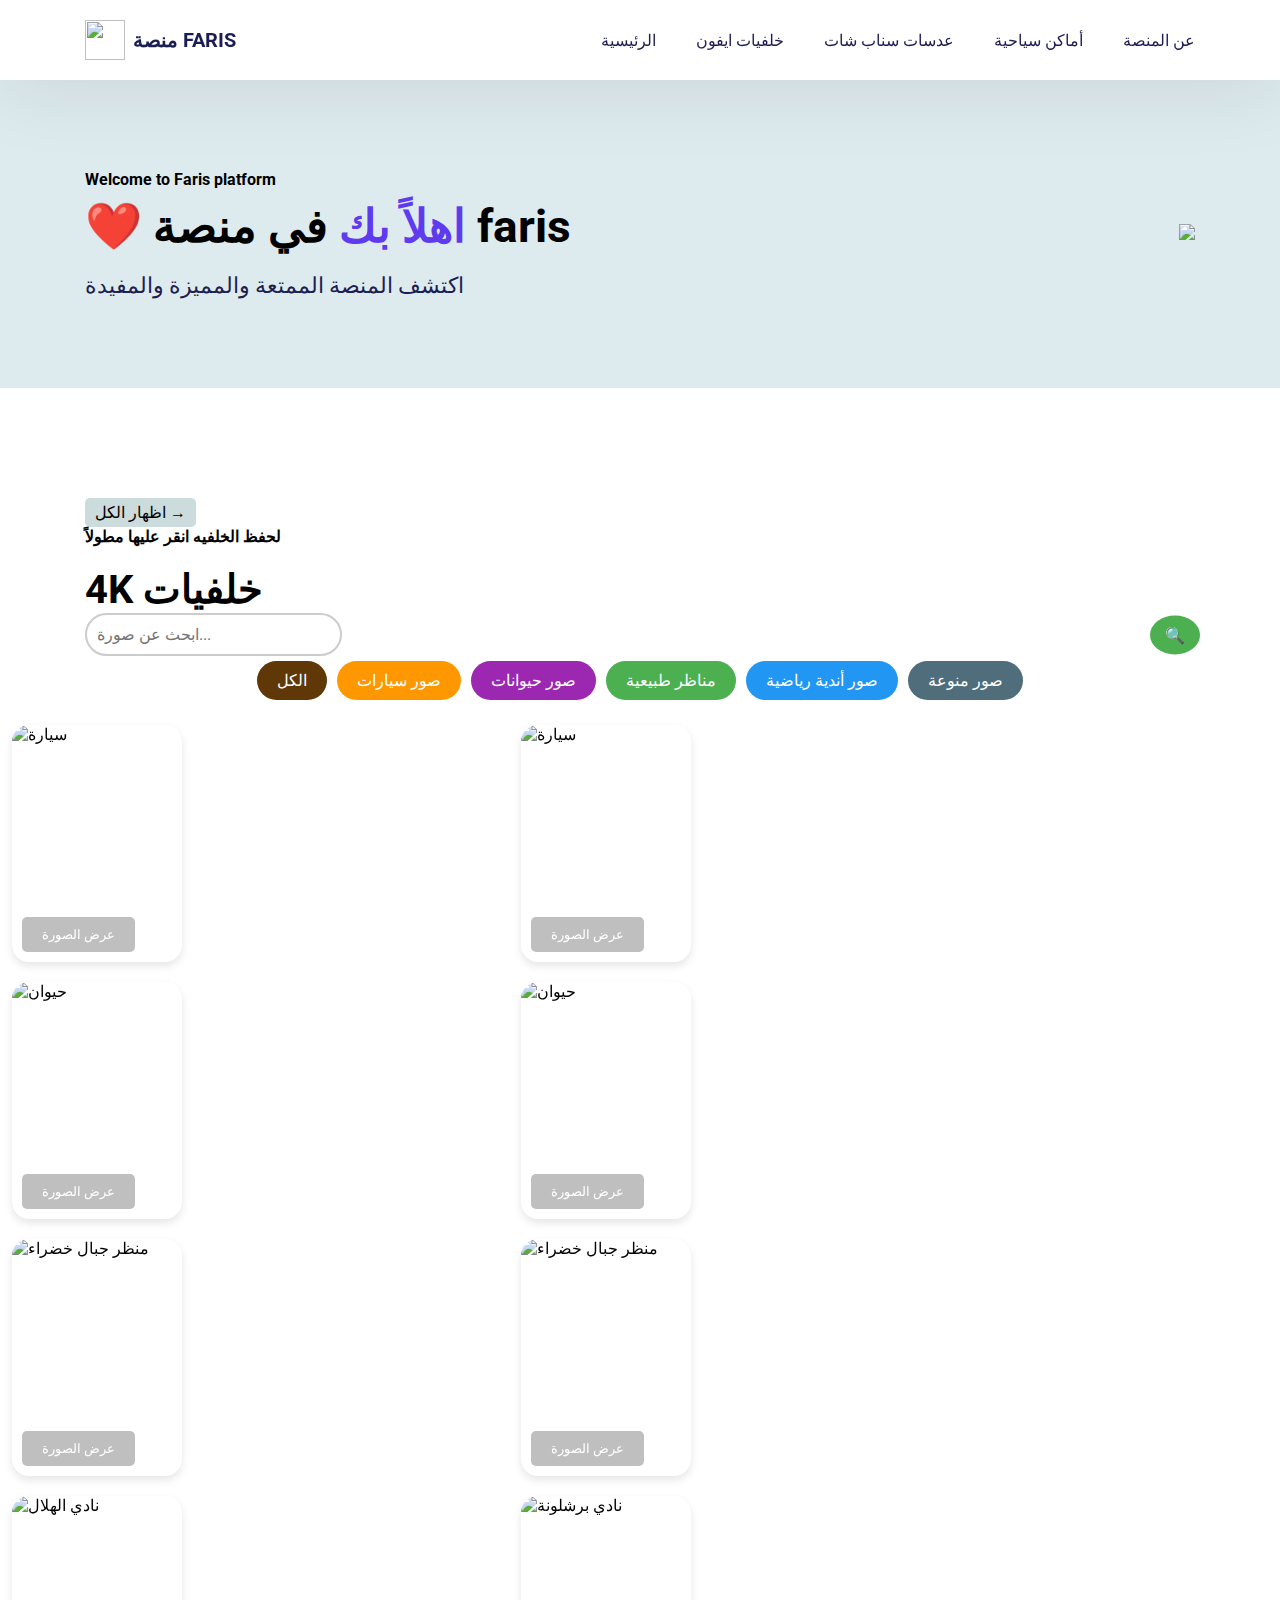
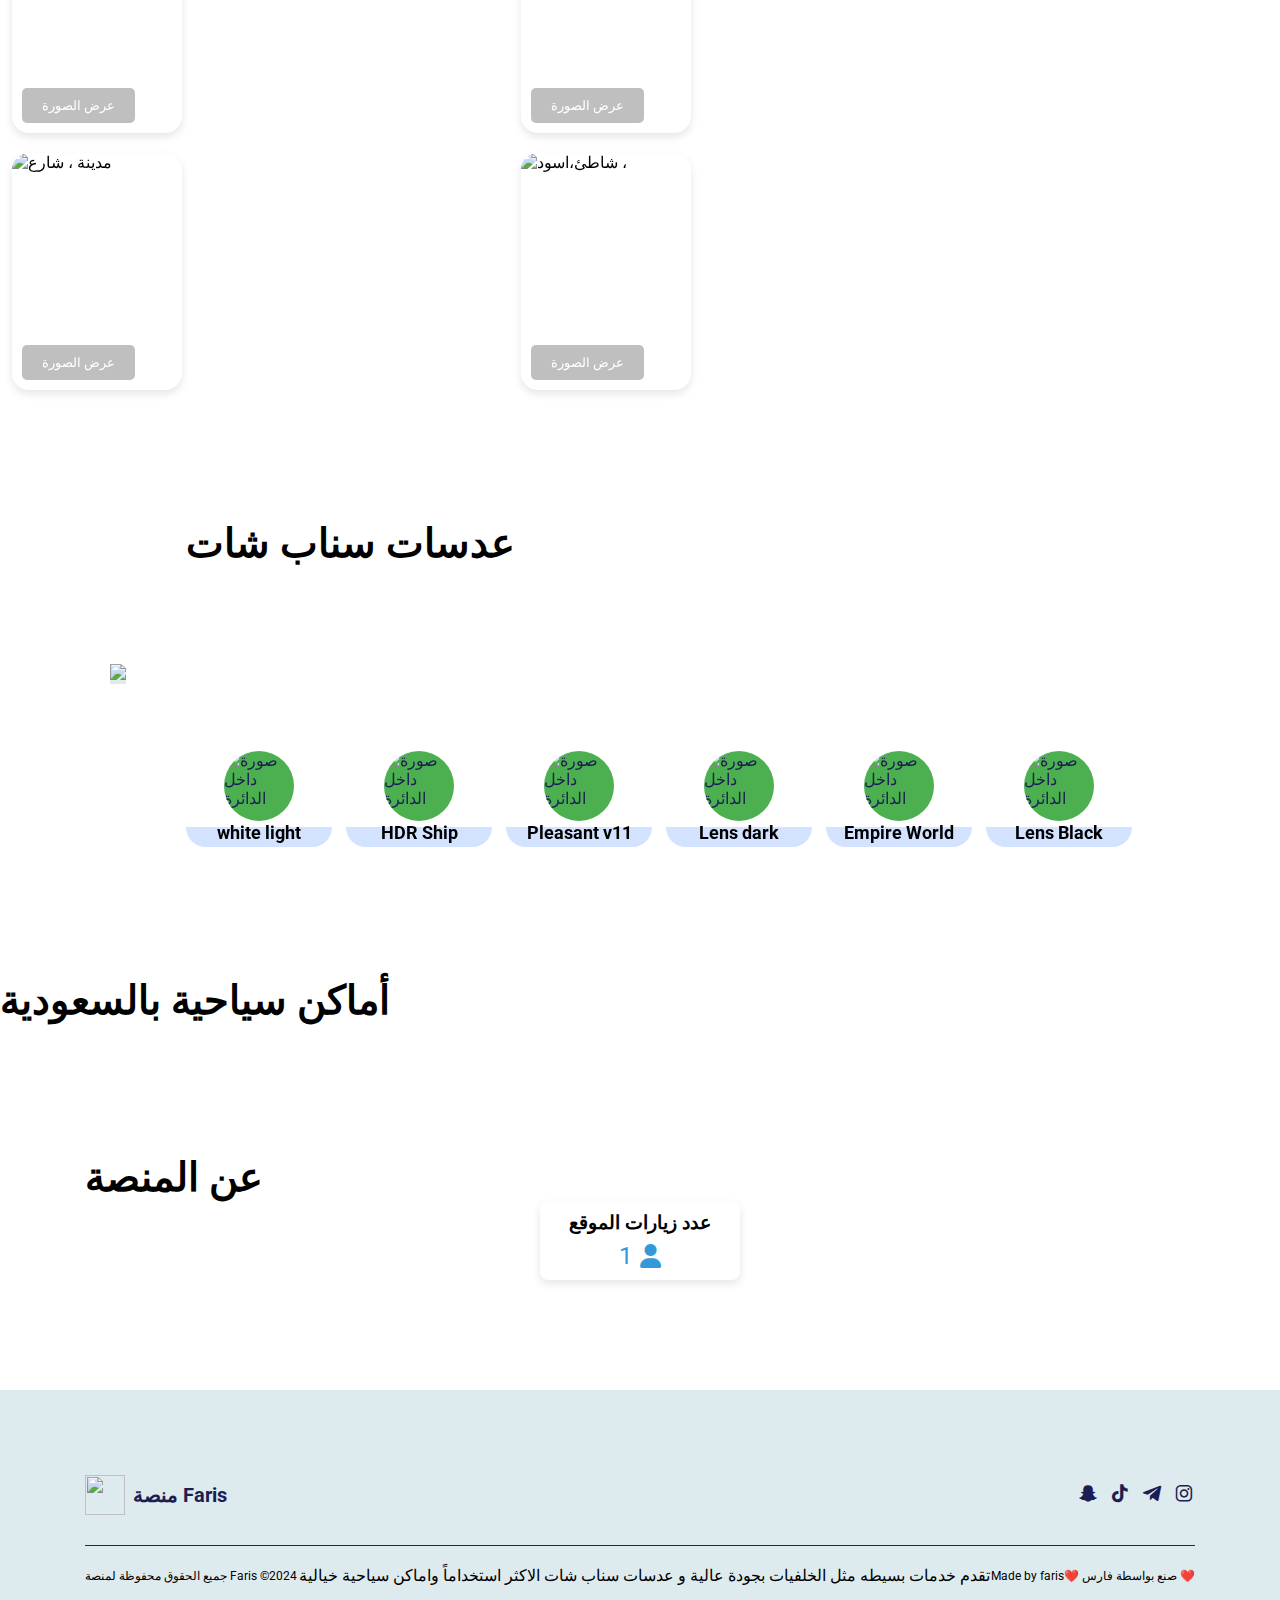
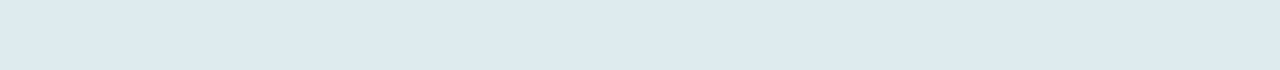
==== index.html @ c1cdf36f "Update index.html" ====
<!DOCTYPE html>
<html lang="en">
<head>
  <meta charset="UTF-8">
  <meta name="viewport" content="width=device-width, initial-scale=1.0">
  <link href='https://unpkg.com/boxicons@2.1.4/css/boxicons.min.css' rel='stylesheet'>
  <link rel="stylesheet" href="style.css">
  <title>منصة FARIS 🤍</title>
</head>
<body>
  <nav>
    <div class="logo">
      <img src="https://up6.cc/2024/10/172791366571082.png">
      <a href="https://fazkz.github.io/Faris-platform/" target="_blank">منصة FARIS</a>
    </div>
    <ul>
      <li><a href="#main">الرئيسية</a></li>
<li><a href="#skills">خلفيات ايفون</a></li>
<li><a href="#about">عدسات سناب شات</a></li>
<li><a href="#portfolio">أماكن سياحية</a></li>
<li><a href="#feedback">عن المنصة</a></li>
    </ul>
    <button id="menuButton" onclick="openMenu()">
      <i class='bx bx-menu'></i>
    </button>
  </nav>
<!--------الرئيسية ------->
  <div class="main" id="main">
    <div class="left">
      <h4>Welcome to Faris platform</h4>
      <h3>❤️<span>  اهلاً بك </span>في منصة faris</h3>
      <p>
        اكتشف المنصة الممتعة  والمميزة والمفيدة
      </p>
    </div>
    <div class="right">
      <img src="https://up6.cc/2024/10/172795612516911.png">
    </div>
  </div>
<!---------خلفيات ----------->
  <div class="skills" id="skills">
<a href="Mega.html" class="more-btn">
        اظهار الكل &#8594;
    </a>
<h4> لحفظ الخلفيه انقر عليها مطولاً</h4>
     <h3>4K خلفيات</h3>
 <div class="search-bar">
   <input type="text" id="searchInput" placeholder="ابحث عن صورة...">
   <button class="search-btn" onclick="searchImages()">🔍</button> <!-- زر البحث داخل الحقل -->
 </div>
 </header>

 <div class="filters">
   <button class="filter-btn all" onclick="filterImages('all')">الكل</button>
   <button class="filter-btn cars" onclick="filterImages('cars')">صور سيارات</button>
   <button class="filter-btn animals" onclick="filterImages('animals')">صور حيوانات</button>
   <button class="filter-btn nature" onclick="filterImages('nature')">مناظر طبيعية</button>
   <button class="filter-btn sports" onclick="filterImages('sports')">صور أندية رياضية</button>
   <button class="filter-btn misc" onclick="filterImages('misc')">صور منوعة</button>
 </div>

 <div class="gallery">
   <!------سيارات---------->
   <div class="card cars">
     <img src="https://www4.0zz0.com/2024/09/21/23/703378902.jpeg" alt="سيارة">
     <button class="download-btn" onclick="showImage('https://www4.0zz0.com/2024/09/21/23/703378902.jpeg')">عرض الصورة</button>
   </div>
   <div class="card cars">
      <img src="https://up6.cc/2024/09/172744347918321.jpeg" alt="سيارة">
      <button class="download-btn" onclick="showImage('https://up6.cc/2024/09/172744347918321.jpeg')">عرض الصورة</button>
    </div>
   <!------حيوانات------>
   <div class="card animals">
     <img src="https://www11.0zz0.com/2024/09/24/23/591364537.jpeg" alt="حيوان">
     <button class="download-btn" onclick="showImage('https://images.pexels.com/photos/1741205/pexels-photo-1741205.jpeg')">عرض الصورة</button>
   </div>
   <div class="card animals">
      <img src="https://up6.cc/2024/10/172791602491161.jpeg" alt="حيوان">
      <button class="download-btn" onclick="showImage('https://up6.cc/2024/10/172791602491161.jpeg')">عرض الصورة</button>
    </div>
   <!--------مناظر طبيعية------->
   <div class="card nature">
     <img src="https://up6.cc/2024/09/172744683039811.jpeg" alt="منظر جبال خضراء">
     <button class="download-btn" onclick="showImage('https://up6.cc/2024/09/172744683039811.jpeg')">عرض الصورة</button>
   </div>
   <div class="card nature">
      <img src="https://up6.cc/2024/10/172791602496042.jpeg" alt="منظر جبال خضراء">
      <button class="download-btn" onclick="showImage('https://up6.cc/2024/10/172791602496042.jpeg')">عرض الصورة</button>
    </div>
<!------اندية رياضية------>   
   <div class="card sports">
     <img src="https://www4.0zz0.com/2024/09/24/23/390755859.jpeg" alt="نادي الهلال">
     <button class="download-btn" onclick="showImage('https://www4.0zz0.com/2024/09/24/23/390755859.jpeg')">عرض الصورة</button>
   </div>
   <div class="card sports">
      <img src="https://up6.cc/2024/10/172779591454241.jpeg" alt="نادي برشلونة">
      <button class="download-btn" onclick="showImage('https://up6.cc/2024/10/172779591454241.jpeg')">عرض الصورة</button>
    </div>
   <!-- المزيد من الصور هنا -->
   <div class="card misc">
     <img src="https://up6.cc/2024/10/172791366568561.jpeg" alt="مدينة ، شارع ">
     <button class="download-btn" onclick="showImage('https://up6.cc/2024/10/172791366568561.jpeg')">عرض الصورة</button>
   </div>
   <div class="card misc">
      <img src="https://up6.cc/2024/10/172791602499543.jpeg" alt="شاطئ،اسود ،">
      <button class="download-btn" onclick="showImage('https://up6.cc/2024/10/172791602499543.jpeg')">عرض الصورة</button>
    </div>
 </div>

 <div class="overlay" id="overlay"></div>

 <div class="popup" id="popup">
   <img id="popupImage" src="" alt="صورة كبيرة">
   <button class="close-btn" onclick="closePopup()">×</button>
 </div> 
  </div>
  </div>
<!---------عدسات سناب شات  ------->
  <div class="about" id="about">
    <div class="left">
    <img src="https://up6.cc/2024/10/172792368968421.jpeg">
  </div>
    <div class="right">
      <h3>عدسات سناب شات</h3>
      <div class="cards-container">
        <!-- البطاقة الأولى -->
        <div class="container" style="background-image: url('https://up6.cc/2024/09/172745206360921.jpeg');">
            <a href="https://snapchat.com/t/VPNZaJKY" target="_blank" class="green-circle">
                <img src="https://up6.cc/2024/09/172744747366291.jpeg" alt="صورة داخل الدائرة">
            </a>
            <div class="bottom-text">white light</div>
        </div>
          <!-- البطاقة الثانية -->
        <div class="container" style="background-image: url('https://up6.cc/2024/10/172792092468691.jpeg');">
            <a href="https://snapchat.com/t/mHvN9d8Z" target="_blank" class="green-circle">
                <img src="https://up6.cc/2024/10/172792092470232.jpeg" alt="صورة داخل الدائرة">
            </a>
            <div class="bottom-text">HDR Ship</div>
        </div>
          <!-- البطاقة الثالثة -->
        <div class="container" style="background-image: url('https://up6.cc/2024/09/172770132543152.jpeg');">
            <a href="https://snapchat.com/t/7zpURAJj" target="_blank" class="green-circle">
                <img src="https://up6.cc/2024/09/172770132541551.jpeg" alt="صورة داخل الدائرة">
            </a>
            <div class="bottom-text">Pleasant v11</div>
        </div>
          <!-- البطاقة الرابعة -->
        <div class="container" style="background-image: url('https://up6.cc/2024/09/17277024967481.jpeg');">
            <a href="https://snapchat.com/t/Egfsllm4" target="_blank" class="green-circle">
                <img src="https://up6.cc/2024/09/1727702496762.jpeg" alt="صورة داخل الدائرة">
            </a>
            <div class="bottom-text">Lens dark</div>
        </div>
        <!-- البطاقة الخامسة -->
        <div class="container" style="background-image: url('https://up6.cc/2024/10/172792201118641.jpeg');">
            <a href="https://snapchat.com/t/onOqIzRi" target="_blank" class="green-circle">
                <img src="https://up6.cc/2024/10/172792201119742.jpeg" alt="صورة داخل الدائرة">
            </a>
            <div class="bottom-text">Empire World</div>
        </div>
        <!-- البطاقة السادسة -->
        <div class="container" style="background-image: url('https://up6.cc/2024/10/172792150092821.jpeg');">
            <a href="https://snapchat.com/t/hcl6MQ9y" target="_blank" class="green-circle">
                <img src="https://up6.cc/2024/10/172792150093882.jpeg" alt="صورة داخل الدائرة">
            </a>
            <div class="bottom-text">Lens Black</div>
        </div>
      </div>
    </div>
  </div>
    
<!------اماكن سياحية ------->
  <div class="portfolio" id="portfolio">
    <div class="header">
      <div class="info">
        <h3>أماكن سياحية بالسعودية</h3>
      </div>
    </div>

    </div>
  </div>
<!-----------عن الموقع ------>
<div class="feedback" id="feedback">
    <h3>عن المنصة</h3>
   <link rel="stylesheet" href="https://cdnjs.cloudflare.com/ajax/libs/font-awesome/6.0.0-beta3/css/all.min.css">
  <div class="counter-container">
     <h1>عدد زيارات الموقع</h1>
    <div class="visit-display">
     <p id="visitCount">0</p>
     <i class="fas fa-user"></i> 
  <!-- أيقونة المستخدم الفردي -->
          </div>
      </div>  
  </div>
  <footer>
    <div class="top">
      <div class="logo">
        <img src="https://up6.cc/2024/10/172791366571082.png">
        <a href="https://fazkz.github.io/Faris-platform/">منصة Faris</a>
      </div>
      <div class="social-links">
        <a href="https://snapchat.com/t/9RGOzb2q"><i class='bx bxl-snapchat'></i></a>
        <a href="www.tiktok.com/@1fr.f"><i class='bx bxl-tiktok'></i></a>
        <a href="#"><i class='bx bxl-telegram'></i></a>
        <a href="https://www.instagram.com/f5.ffaa?igsh=MTFnM2t1enE0eTJ4NA%3D%3D&utm_source=qr"><i class='bx bxl-instagram'></i></a>
      </div>
    </div>
    <div class="separator"></div>
    <div class="bottom">
      <p>
        جميع الحقوق محفوظة لمنصة Faris &copy;2024
      </p>
تقدم خدمات بسيطه مثل الخلفيات بجودة عالية و عدسات سناب شات الاكثر استخداماً واماكن سياحية خيالية  
      <p>
        Made by faris❤️
        صنع بواسطة فارس ❤️
      </p>
    </div>
  </footer>
  <script src="script.js"></script>
</body>
</html>
---- style.css ----
@import url('https://fonts.googleapis.com/css2?family=Roboto:wght@300;400;500;700&display=swap');
html{
    scroll-behavior: smooth;
}
*{
    margin: 0;
    padding: 0;
    box-sizing: border-box;
    font-family: 'Roboto', sans-serif;
}
a{
    text-decoration: none;
    color: #1c1e53;
    transition: color 0.3s ease;
}
a:hover{
    color: #5e3bee !important;
}
li{
    list-style: none;
}
nav{
    background-color: #fff;
    position: sticky;
    top: 0;
    padding: 0 85px;
    display: flex;
    align-items: center;
    justify-content: space-between;
    height: 80px;
    box-shadow: 0 5px 80px rgba(0, 0, 0, 0.1);
}
nav .logo,
footer .logo{
    display: flex;
    align-items: center;
}
nav .logo a,
footer .logo a{
    margin-left: 8px;
    font-weight: bold;
    font-size: 20px;
}
nav .logo img,
footer .logo img{
    width: 40px;
    height: 40px;
}
nav ul,
footer .top ul{
    display: flex;
    gap: 40px;
}
nav button{
    color: #1c1e53;
    background-color: transparent;
    padding: 12px 16px;
    border-radius: 5px;
    border: 1px solid #1c1e53;
    cursor: pointer;
    transition: all 0.3s ease;
}
nav button:hover{
    background-color: #5e3bee;
    border-color: #5e3bee;
    color: #fff;
}
nav button#menuButton{
    display: none;
    align-items: center;
    justify-content: center;
    font-size: 24px;
    padding: 7px;
}
.main{
    background-color: #deebee;
    padding: 90px 85px;
    display: flex;
    align-items: center;
    justify-content: space-between;
    gap: 40px;
}
.main .left{
    display: flex;
    flex-direction: column;
    align-items: start;
}
.main .left h3{
    margin-top: 10px;
    font-weight: bold;
    font-size: 46px;
}
.main .left h3 span{
    color: #5e3bee;
}
.main .left p{
    color: #1c1e53;
    font-size: 22px;
    margin-top: 20px;
}
.main .left button{
    margin-top: 40px;
    color: #fff;
    cursor: pointer;
    background-color: #5e3bee;
    padding: 14px 24px;
    border: 1px solid transparent;
    border-radius: 5px;
}
.main .right img{
    width: 500px;
}
/*قسم الخلفيات */
.skills{
    padding: 110px 85px 0;
}
.skills h3,
.about .right h3,
.portfolio .header h3,
.feedback h3{
    font-size: 40px;
    margin-top: 20px;
}
.skills .skill-items{
    display: flex;
    margin-top: 70px;
    gap: 30px;
}
.skills .skill-items .item{
    background-color: #deebee;
    width: 25%;
    border-radius: 10px;
    padding: 32px;
    border-bottom: 4px solid transparent;
    cursor: pointer;
    transition: all 0.3s ease;
}
.skills .skill-items .item:hover{
    border-color: #5e3bee;
}
 .skills .skill-items .item h4,
.portfolio .portfo-items .item .info h4{
    font-size: 18px;
}
.about{
    padding: 110px;
    display: flex;
    align-items: center;
    gap: 60px;
}
.about .left{
    background-color: #dfebee;
    border-radius: 10px 10px 0 0;
}
/* كود الخلفيات
/* تحسين المظهر العام للصفحة */
header {
  display: flex;
  flex-direction: column;
  align-items: center;
  margin-bottom: 20px;
}
.search-bar {
  display: flex;
  position: relative;
}
.search-bar input {
  padding: 10px 40px 10px 10px;
  font-size: 16px;
  border: 2px solid #ccc;
  border-radius: 25px;
  outline: none;
}
.search-btn {
  position: absolute;
  right: -5px;
  top: 50%;
  transform: translateY(-50%);
  background-color: #4CAF50; /* لون مميز */
  border: none;
  color: white;
  padding: 10px 15px;
  border-radius: 50%;
  cursor: pointer;
  font-size: 16px;
}

.search-btn:hover {
  background-color: #45a049;
}

.complete-btn {
  margin-top: 15px;
  padding: 10px 20px;
  font-size: 16px;
  background-color: #f44336; /* لون زر إتمام البحث */
  color: white;
  border: none;
  border-radius: 25px;
  cursor: pointer;
}

.complete-btn:hover {
  background-color: #d32f2f;
}

/* تحسين تصنيف الأزرار */
.filters {
  display: flex;
  flex-wrap: wrap;
  justify-content: center;
  margin-bottom: 20px;
}

.filter-btn {
  margin: 5px;
  padding: 10px 20px;
  font-size: 16px;
  border: none;
  border-radius: 25px;
  cursor: pointer;
  color: white;
}

.cars {
  background-color: #ff9800; /* لون مخصص للسيارات */
}

.animals {
  background-color: #9c27b0; /* لون مخصص للحيوانات */
}

.nature {
  background-color: #4caf50; /* لون مخصص للطبيعة */
}

.sports {
  background-color: #2196f3; /* لون مخصص للرياضة */
}

.misc {
  background-color: #4F6D7A; /* لون مخصص للصور المنوعة */
}

.all {
  background-color: #603808; /* لون مخصص للكل */
}

.filter-btn:hover {
  opacity: 0.9;
}

.gallery {
  display: grid;
  grid-template-columns: repeat(2, 1fr);
  gap: 20px;
  width: 90%;
}

.card {
  position: relative;
  border-radius: 17px;
  overflow: hidden;
  box-shadow: 0 4px 8px rgba(0, 0, 0, 0.1);
  background-color: white;
  width: 170px;
  height: 237px;
  Right: 15%;
}

.card img {
  width: 100%;
  height: 100%;
  object-fit: cover;
}

.download-btn {
  position: absolute;
  bottom: 10px;
  left: 10px;
  background-color: rgba(128, 128, 128, 0.5);
  color: white;
  padding: 10px 20px;
  border: none;
  border-radius: 5px;
  cursor: pointer;
}

.download-btn:hover {
  background-color: rgba(128, 128, 128, 0.7);
}

/* Popup CSS */
.popup {
  display: none;
  position: fixed;
  top: 50%;
  left: 50%;
  transform: translate(-50%, -50%);
  width: 60%;
  max-width: 500px;
  background-color: #ffffff;
  border: 1px solid #d6d6d6;
  border-radius: 10px;
  box-shadow: 0 4px 8px rgba(0, 0, 0, 0.1);
  z-index: 10;
  text-align: center;
  padding: 8px;
  height: 69%;
}

.popup img {
  width: 100%;
  height: 99%;
  border-bottom: 1px solid #000000;
  display: block;
  margin: 0 auto;
  object-fit: cover;
}

.popup button {
  padding: 3px 63px;
  margin: 10px;
  cursor: pointer;
  border: none;
  background-color: rgb(133, 133, 133, 0.4);
  color: white;
  border-radius: 55px;
  font-size: 11px;
}

.popup button:hover {
  background-color: rgb(0, 0, 0, 0.4);
}

.popup .close-btn {
  position: absolute;
  top: 10px;
  right: 10px;
  background-color: rgba(255, 0, 0, 0.5);
  color: white;
  padding: 10px;
  border: none;
  border-radius: 5px;
  cursor: pointer;
  font-size: 16px;
}

.popup .close-btn:hover {
  background-color: rgba(255, 0, 0, 0.7);
}

.overlay {
  display: none;
  position: fixed;
  top: 0;
  left: 0;
  width: 100%;
  height: 100%;
  background-color: rgb(71, 71, 71, 0.5);
  z-index: 5;
}
/* تنسيق زر "المزيد" */
.more-btn {
    display: inline-block;
    padding: 5px 10px;
    background-color: #ccdbdc; /* لون خلفية الزر */
    color: black; /* لون النص */
    text-decoration: none; /* إزالة التسطير من الرابط */
    border-radius: 5px; /* حواف دائرية */
    font-size: 16px; /* حجم النص */
    transition: background-color 0.3s ease; /* تأثير عند التحويم */
}

/* تأثير عند تحويم المستخدم فوق الزر */
.more-btn:hover {
    background-color: #385eb3; /* لون خلفية جديد عند التحويم */
}
/*قسم اماكن سياحية */
.portfolio .header{
    display: flex;
    align-items: center;
    justify-content: space-between;
}

.portfolio .header button i{
    font-size: 426px; 
}

.portfolio .portfo-items{
    display: flex;
    align-items: center;
    justify-content: space-between;
}

.portfolio .portfo-items .item{
    width: 40px;
    height: 30px;
    right: 15px;
    background-color: #d9f7ff;
    border-radius: 30px;
    border-bottom: 6px solid transparent;
    cursor: pointer;
    box-shadow: 0 5px 32px rgb(0, 0, 0, 0.15);
    transition: all 0.3s ease;
}

.portfolio .portfo-items .item:hover{
    border-color: #0061fe;
}

.portfolio .portfo-items .item img{
    width: 100%;
    height: 120px;
    object-fit: cover;
    object-position: top;
    border-radius: 30px 10px 20px 20px;
}

.portfolio .portfo-items .item .info{
    display: flex;
    flex-direction: column;
    gap: 14px;
    padding: 20px 32px 42px;
}

.portfolio .portfo-items .item .info p{
    font-size: 13px;
}
/*مخصص لخط موقع المكان */
.portfolio .portfo-items .item .info a{
    text-decoration: underline;
    text-underline-offset: 14px;
    text-decoration-color: #0061fe;
}

.portfolio .portfo-items .item .info a i{
    margin-left: 2px;
    font-size: 16px;
}
/*قسم عن الموقع */
.feedback{
    padding: 110px 85px;
}

.feedback .customers{
    margin-top: 50px;
    display: flex;
    gap: 40px;
}

.feedback .customers .item{
    display: flex;
    flex-direction: column;
    gap: 20px;
    border: 2px solid #006b6a;
    border-radius: 10px;
    padding: 30px;
    cursor: pointer;
    transition: all 0.3s ease;
}

.feedback .customers .item .rating{
    color: #006b6a;
    font-size: 22px;
}

.feedback .customers .item:hover{
    border-color: #5e3bee;
}

.feedback .customers .item p{
    line-height: 22px;
    font-size: 14px;
}

.feedback .customers .item .user{
    display: flex;
    align-items: center;
    gap: 10px;
}

.feedback .customers .item .user img{
    width: 40px;
    height: 40px;
    object-fit: cover;
    border-radius: 50%;
}

.feedback .customers .item .user h5{
    font-size: 13px;
    font-weight: 500;
    margin-bottom: 3px;
}

.feedback .customers .item .user p{
    font-size: 12px;
}

footer{
    background-color: #deebee;
    padding: 85px;
    display: flex;
    flex-direction: column;
}

footer .top,
footer .bottom{
    display: flex;
    align-items: center;
    justify-content: space-between;
}

footer .top .social-links{
    display: flex;
    align-items: center;
    gap: 10px;
    font-size: 22px;
}

footer .separator{
    width: 100%;
    height: 1px;
    background-color: #282938;
    margin: 30px 0 20px;
}

footer .bottom p{
    font-size: 12px;
}

footer .bottom .links a{
    font-size: 12px;
    margin-left: 14px;
}

@media screen and (max-width: 1200px) {

    .main .left h5{
        font-size: 22px;
    }

    .main .left h3{
        font-size: 36px;
    }

    .main .left p{
        font-size: 18px;
    }

    .main .right img{
        width: 380px;
    }

    .skills .skill-items{
        gap: 10px;
        justify-content: space-between;
        flex-wrap: wrap;
    }

    .skills .skill-items .item{
        width: 49%;
    }

    .about .left img{
        width: 370px;
    }

    .skills h3,
    .about .right h3,
    .portfolio .header h3,
    .feedback h3{
        font-size: 32px;
    }

    .about .right p{
        font-size: 15px;
    }

    .feedback .customers .item .rating{
        font-size: 20px;
    }

    .feedback .customers .item p{
        font-size: 13px;
    }

    footer .top ul{
        gap: 20px;
    }

}

@media screen and (max-width: 992px) {

  nav button {
    display: none;
  }

  nav ul {
    gap: 20px;
  }

  nav ul li a {
    font-size: 15px;
  }

  .main {
    flex-direction: column;
  }

  .about {
    flex-direction: column;
    justify-content: center;
  }

  .portfolio .portfo-items {
    gap: 22px;
    flex-wrap: wrap;
    justify-content: center;
  }

  .portfolio .portfo-items .item {
    width: 48%;
  }

  .feedback .customers {
    gap: 14px;
    flex-wrap: wrap;
    justify-content: center;
  }

  .feedback .customers .item {
    width: 48%;
  }

  footer .top ul {
    display: none;
  }

}

@media screen and (max-width: 768px) {

    nav{
        justify-content: space-between;
        padding: 0 42px;
    }

    nav ul{
        display: none;
    }

    nav.open .logo{
        display: none;
    }

    nav.open ul{
        display: flex;
    }

    nav button#menuButton{
        display: flex;
    }

    .main{
        padding: 42px;
    }

    .skills{
        padding: 85px 42px 0;
    }

    .skills .skill-items{
        gap: 8px;
    }

    .about{
        padding: 85px 42px;
    }

    .portfolio{
        padding: 60px 42px;
    }

    .portfolio .portfo-items{
        gap: 18px;
    }

    .feedback{
        padding: 85px 42px;
    }

    footer{
        padding: 85px 42px;
    }

    footer .bottom{
        flex-direction: column-reverse;
        gap: 14px;
    }

}

@media screen and (max-width: 576px) {

    nav ul li a{
        font-size: 13px;
    }

    nav .logo a{
        font-size: 18px;
    }

    .main .left h3{
        font-size: 32px;
    }

    .main .left p{
        font-size: 16px;
    }

    .skills .skill-items .item{
        width: 90%;
    }

    .portfolio .header button{
        font-size: 12px;
        padding: 2px 14px;
    }

    .portfolio .portfo-items .item{
        width: 53%;
        height: 38%;
    }

    .feedback .customers .item{
        width: 100%;
    }
}
/* كود فلاتر سناب */ 
.cards-container {
    display: flex;
    flex-wrap: wrap; /* السماح بتغليف البطاقات */
    gap: 14px; /* مسافة بين البطاقات */
}

.container {
    position: relative;
    width: 146px; /* عرض البطاقة */
    height: 280px; /* ارتفاع البطاقة */
    border-radius: 20px;
    overflow: hidden;
    background-image: url('https://via.placeholder.com/200x400');
    background-size: cover;
    background-position: center;
    text-decoration: none; /* إزالة الخط السفلي من الرابط */
}

.green-circle {
    position: absolute;
    bottom: 26px; /* تعديل الموقع ليناسب البطاقة الصغيرة */
    left: 50%;
    transform: translateX(-50%);
    width: 70px; /* تقليل حجم الدائرة */
    height: 70px;
    background-color: #4CAF50;
    border-radius: 50%;
    overflow: hidden;
}

.green-circle img {
    width: 100%;
    height: 100%;
    object-fit: cover;
}

.bottom-text {
    position: absolute;
    bottom: 0;
    width: 100%;
    height: 20px; /* تقليل ارتفاع النص */
    background-color: #d3e2ff;
    text-align: center;
    line-height: 12px; /* تعديل الارتفاع */
    font-size: 18px; /* تصغير حجم الخط */
    font-weight: bold;
    color: black;
}
/*كود عدد المستخدمين */
.counter-container {
    text-align: center;
    background-color: #fff;
    padding: 10px; /* تقليل المساحة الداخلية */
    border-radius: 8px;
    box-shadow: 0 4px 8px rgba(0, 0, 0, 0.1);
    max-width: 200px; /* تحديد عرض أقصى للمربع */
    margin: 0 auto; /* لتوسيط المربع في الصفحة */
}

h1 {
    font-size: 1.2em; /* تصغير حجم النص */
    margin-bottom: 8px; /* تقليل المسافة بين العنوان والمحتوى */
}

.visit-display {
    display: flex;
    align-items: center;
    justify-content: center;
}

#visitCount {
    font-size: 1.5em; /* تصغير حجم الرقم */
    color: #3498db;
    margin-right: 8px; /* تقليل المسافة بين الرقم والأيقونة */
}

.visit-display i {
    font-size: 1.5em; /* تصغير حجم الأيقونة */
    color: #3498db;
}

#resetButton {
    margin-top: 10px; /* تقليل المسافة بين الزر والمحتوى */
    padding: 8px 16px; /* تصغير حجم الزر */
    font-size: 0.9em; /* تقليل حجم النص في الزر */
    cursor: pointer;
}
/*.<button id="resetButton">إعادة تعيين عدد الزيارات</button>.*/
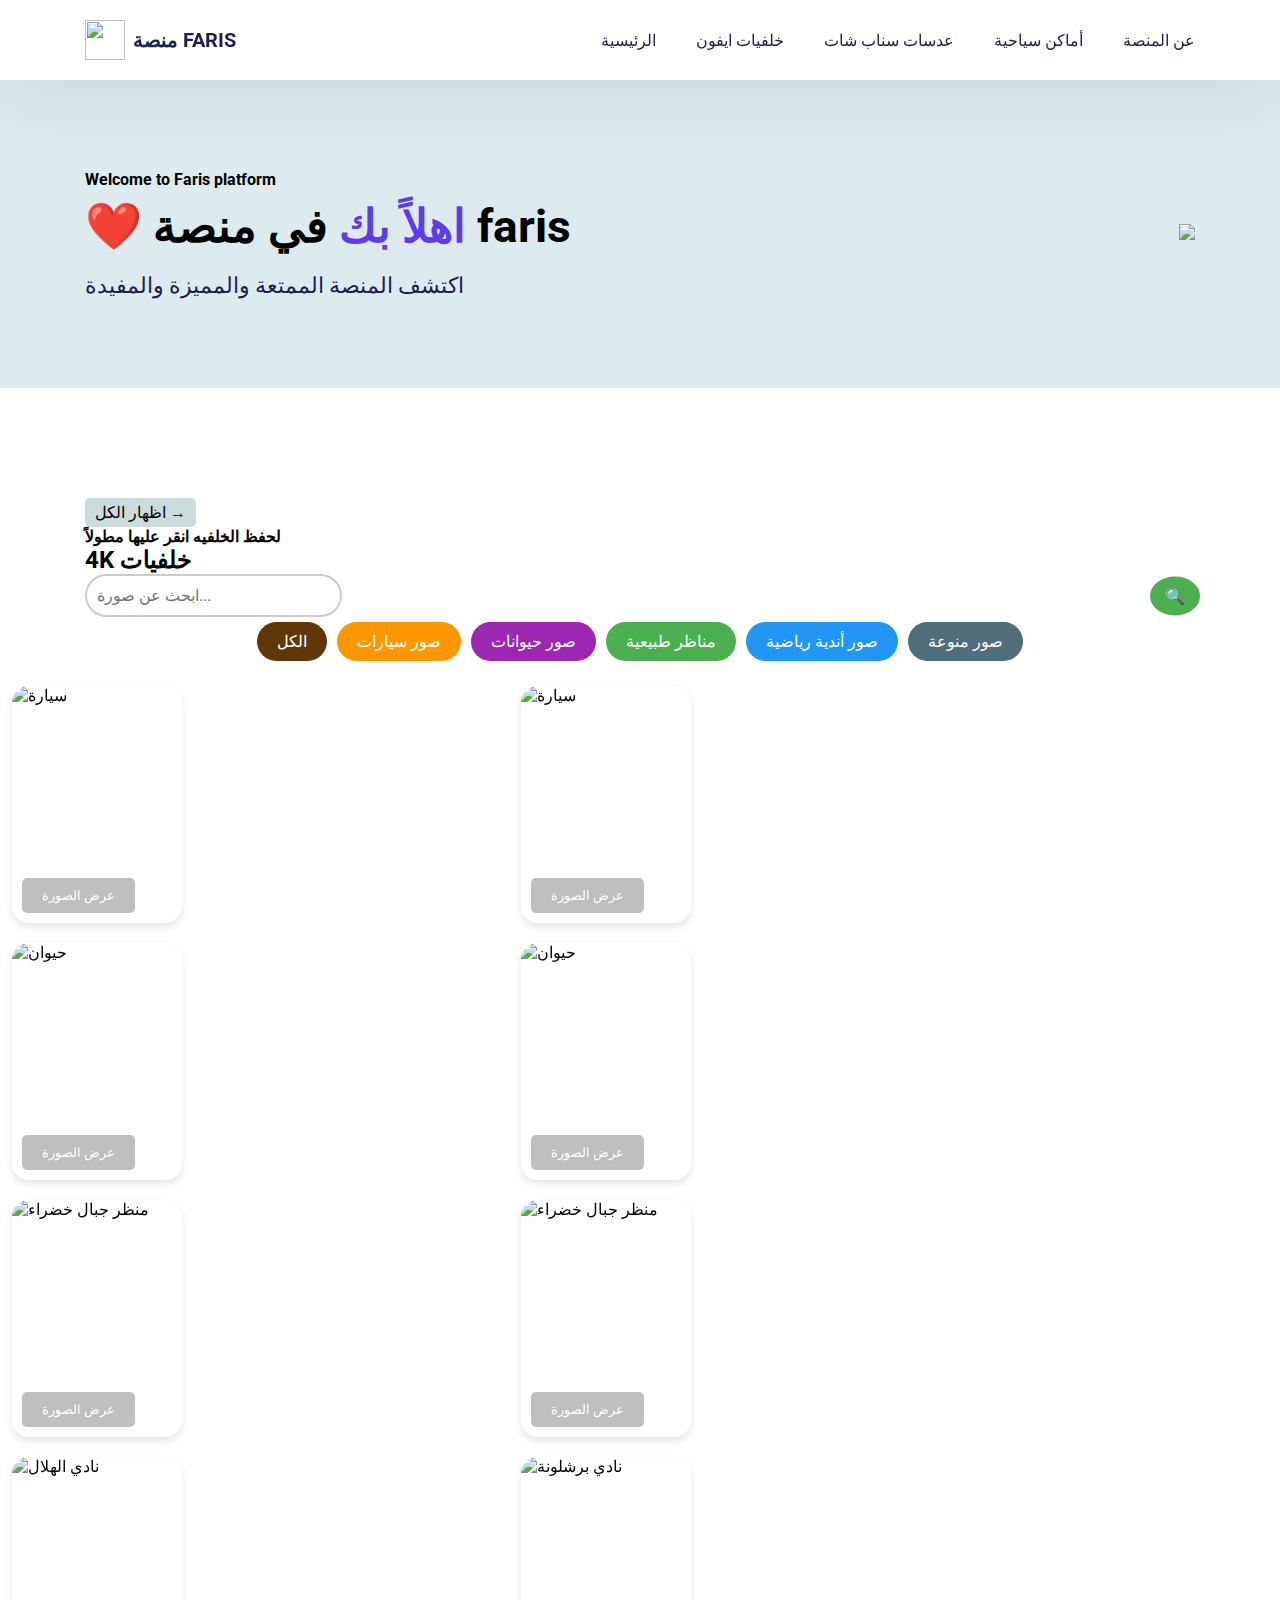
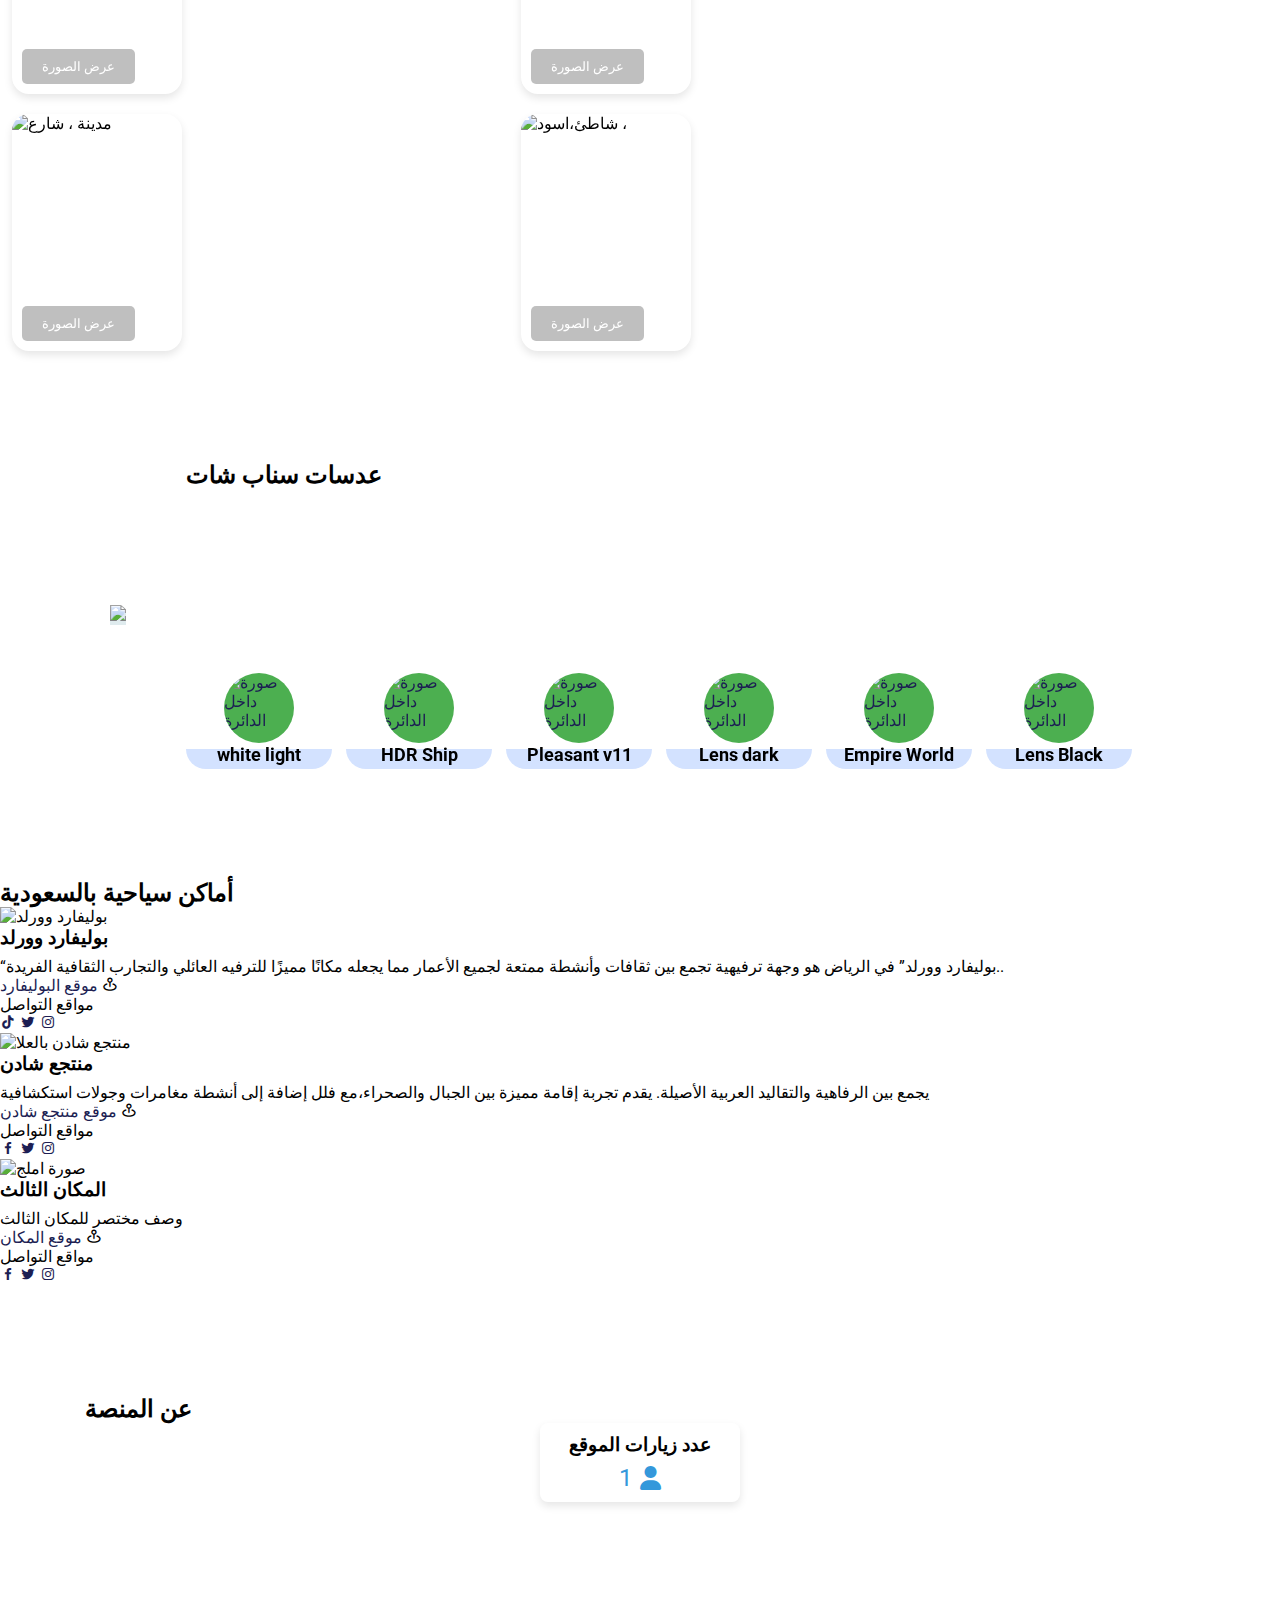
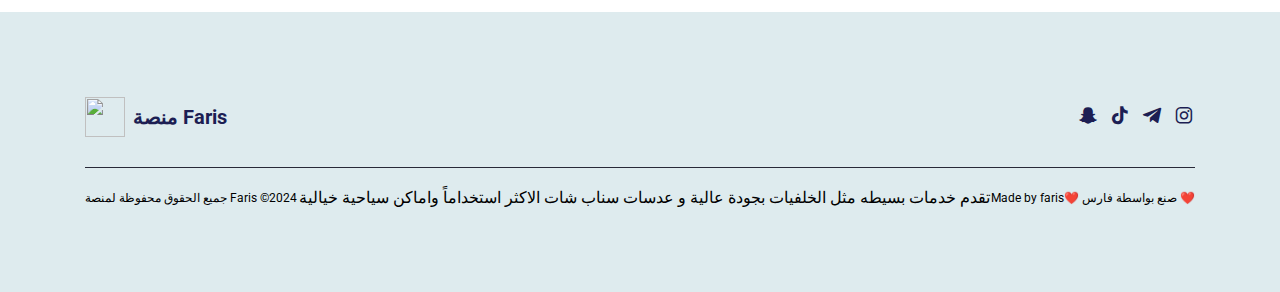
==== commit a0b78e9f: "Update index.html" ====
--- a/index.html
+++ b/index.html
@@ -43,7 +43,7 @@
         اظهار الكل &#8594;
     </a>
 <h4> لحفظ الخلفيه انقر عليها مطولاً</h4>
-     <h3>4K خلفيات</h3>
+     <h2>4K خلفيات</h2>
  <div class="search-bar">
    <input type="text" id="searchInput" placeholder="ابحث عن صورة...">
    <button class="search-btn" onclick="searchImages()">🔍</button> <!-- زر البحث داخل الحقل -->
@@ -121,7 +121,7 @@
     <img src="https://up6.cc/2024/10/172792368968421.jpeg">
   </div>
     <div class="right">
-      <h3>عدسات سناب شات</h3>
+      <h2>عدسات سناب شات</h2>
       <div class="cards-container">
         <!-- البطاقة الأولى -->
         <div class="container" style="background-image: url('https://up6.cc/2024/09/172745206360921.jpeg');">
@@ -173,15 +173,64 @@
   <div class="portfolio" id="portfolio">
     <div class="header">
       <div class="info">
-        <h3>أماكن سياحية بالسعودية</h3>
-      </div>
-    </div>
-
+        <h2>أماكن سياحية بالسعودية</h2>
+      </div>
+    </div>
+    <div class="tourist-places">
+        <!-- البطاقة الأولى -->
+        <div class="card-oo">
+            <div class="image-section">
+                <img src="https://up6.cc/2024/10/172797807111221.png" alt="بوليفارد وورلد">
+            </div>
+            <div class="text-section">
+                <h1>بوليفارد وورلد</h1>
+                <p class="large-text">“بوليفارد وورلد” في الرياض هو وجهة ترفيهية تجمع بين ثقافات وأنشطة ممتعة لجميع الأعمار مما يجعله مكانًا مميزًا للترفيه العائلي والتجارب الثقافية الفريدة..</p>
+                <a href="https://maps.app.goo.gl/WnZ7XhyReAeU8wGb9?g_st=com.google.maps.preview.copy" class="link">موقع البوليفارد</a>
+<i class='bx bx-map-pin icon'></i>
+              <p class="small-text">مواقع التواصل</p>
+              <a href="https://www.tiktok.com/@blvdworldsa?_t=8qFJ25QsARJ&_r=1" class="social-icon"><i class='bx bxl-tiktok'></i></a>
+              <a href="https://x.com/blvdworldsa?lang=ar" class="social-icon"><i class='bx bxl-twitter'></i></a>
+              <a href="https://www.instagram.com/blvdworldsa?igsh=MW5mNnB5ZzBkZG43ZA==" class="social-icon"><i class='bx bxl-instagram'></i></a>
+            </div>
+        </div>
+        <!-- البطاقة الثانية -->
+        <div class="card-oo">
+            <div class="image-section">
+                <img src="https://up6.cc/2024/10/172798369892421.jpeg" alt="منتجع شادن بالعلا">
+            </div>
+            <div class="text-section">
+         <h1>منتجع شادن</h1>
+                <p class="large-text">يجمع بين الرفاهية والتقاليد العربية الأصيلة. يقدم تجربة إقامة مميزة بين الجبال والصحراء،مع فلل إضافة إلى أنشطة مغامرات وجولات استكشافية</p>       
+<a href="https://maps.app.goo.gl/fei9tJ83kGKcVyX56?g_st=com.google.maps.preview.copy" class="link">موقع منتجع شادن</a>
+<i class='bx bx-map-pin icon'></i>
+<p class="small-text">مواقع التواصل</p>
+              <a href="#" class="social-icon"><i class='bx bxl-facebook'></i></a>
+              <a href="https://x.com/ShadenResort" class="social-icon"><i class='bx bxl-twitter'></i></a>
+              <a href="#" class="social-icon"><i class='bx bxl-instagram'></i></a>
+            </div>
+        </div>
+        <!-- البطاقة الكبيرة -->
+        <div class="card-oo large-card">
+            <div class="image-section">
+ <img src="https://up6.cc/2024/10/172798955101221.jpeg" alt="صورة املج ">
+            </div>
+            <div class="text-section">
+      <h1>المكان الثالث</h1>
+        <p class="large-text">وصف مختصر للمكان الثالث</p>
+              <a href="http://www.link3.com" class="link">موقع المكان</a>
+<i class='bx bx-map-pin icon'></i>
+              <p class="small-text">مواقع التواصل</p> 
+              <a href="#" class="social-icon"><i class='bx bxl-facebook'></i></a>
+              <a href="#" class="social-icon"><i class='bx bxl-twitter'></i></a>
+              <a href="#" class="social-icon"><i class='bx bxl-instagram'></i></a>
+            </div>
+        </div>  
+    </div><!--شكل البطاقات-->
     </div>
   </div>
 <!-----------عن الموقع ------>
 <div class="feedback" id="feedback">
-    <h3>عن المنصة</h3>
+    <h2>عن المنصة</h2>
    <link rel="stylesheet" href="https://cdnjs.cloudflare.com/ajax/libs/font-awesome/6.0.0-beta3/css/all.min.css">
   <div class="counter-container">
      <h1>عدد زيارات الموقع</h1>
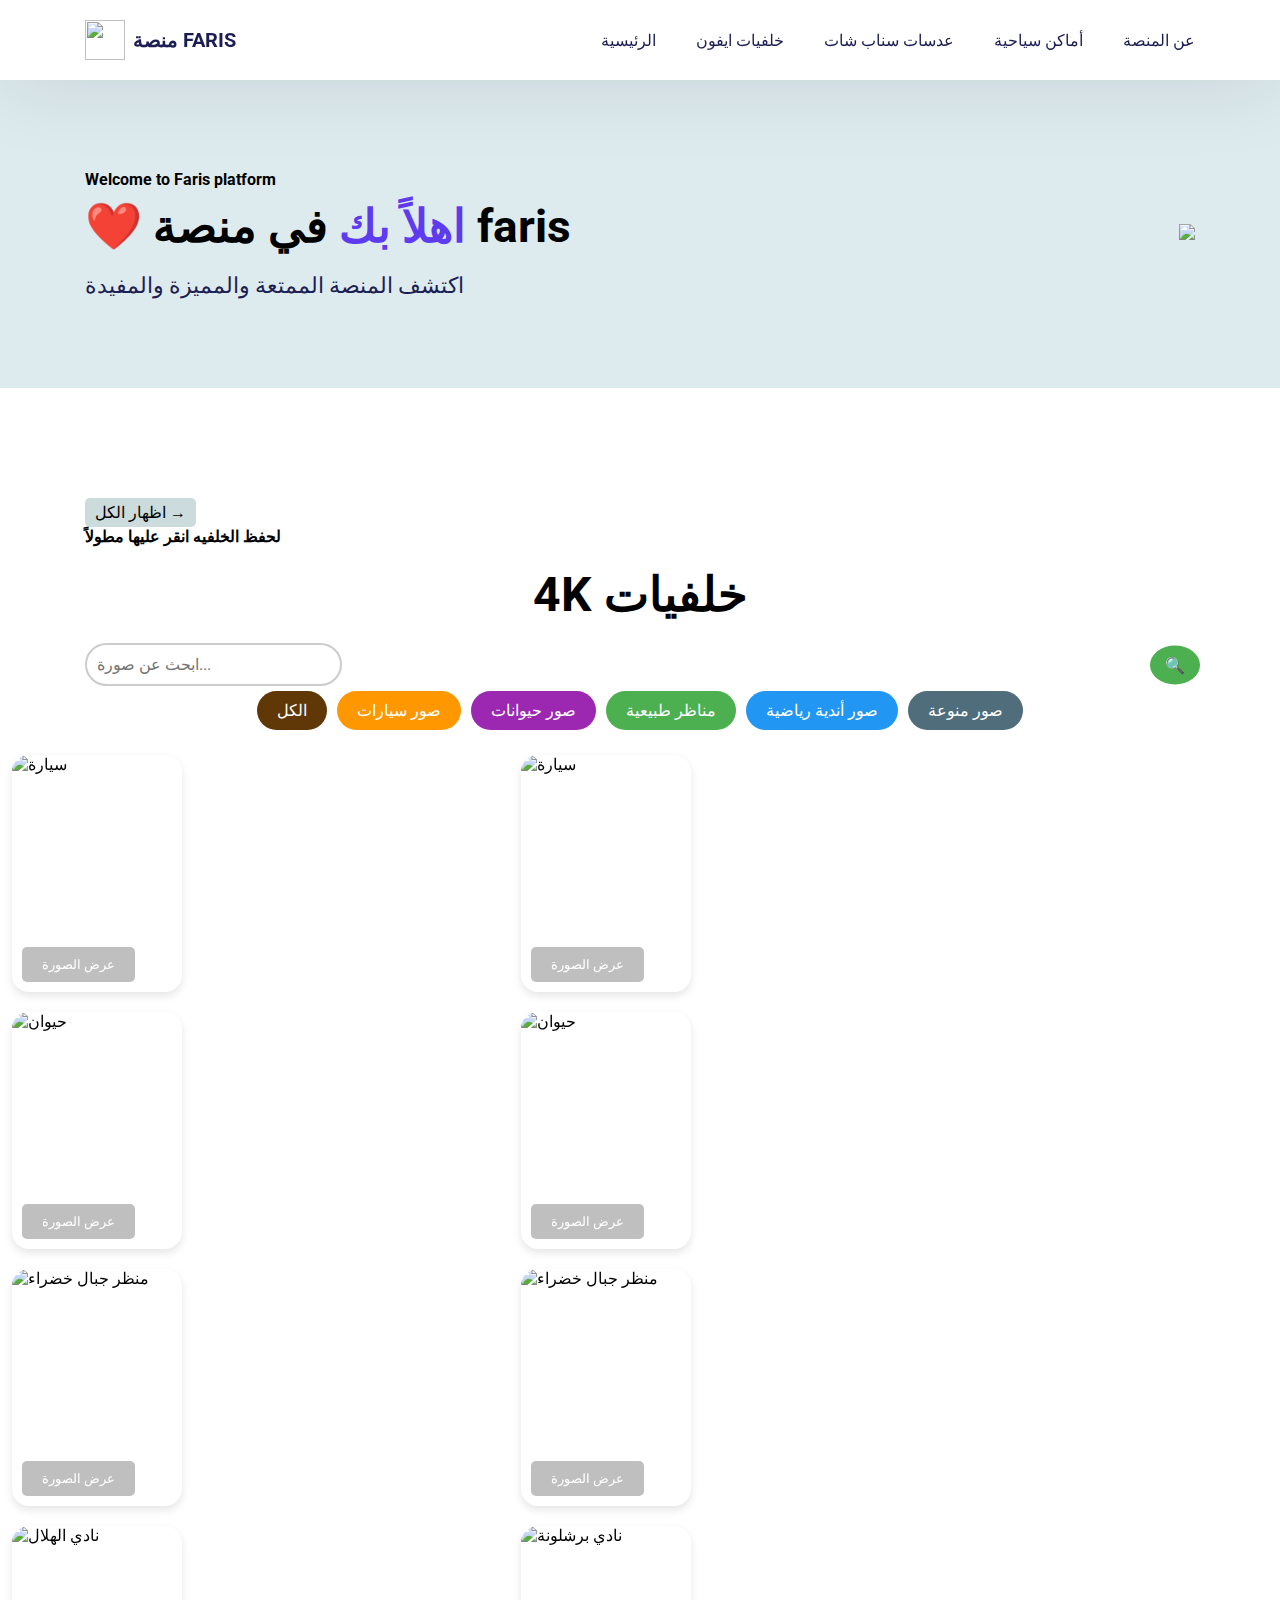
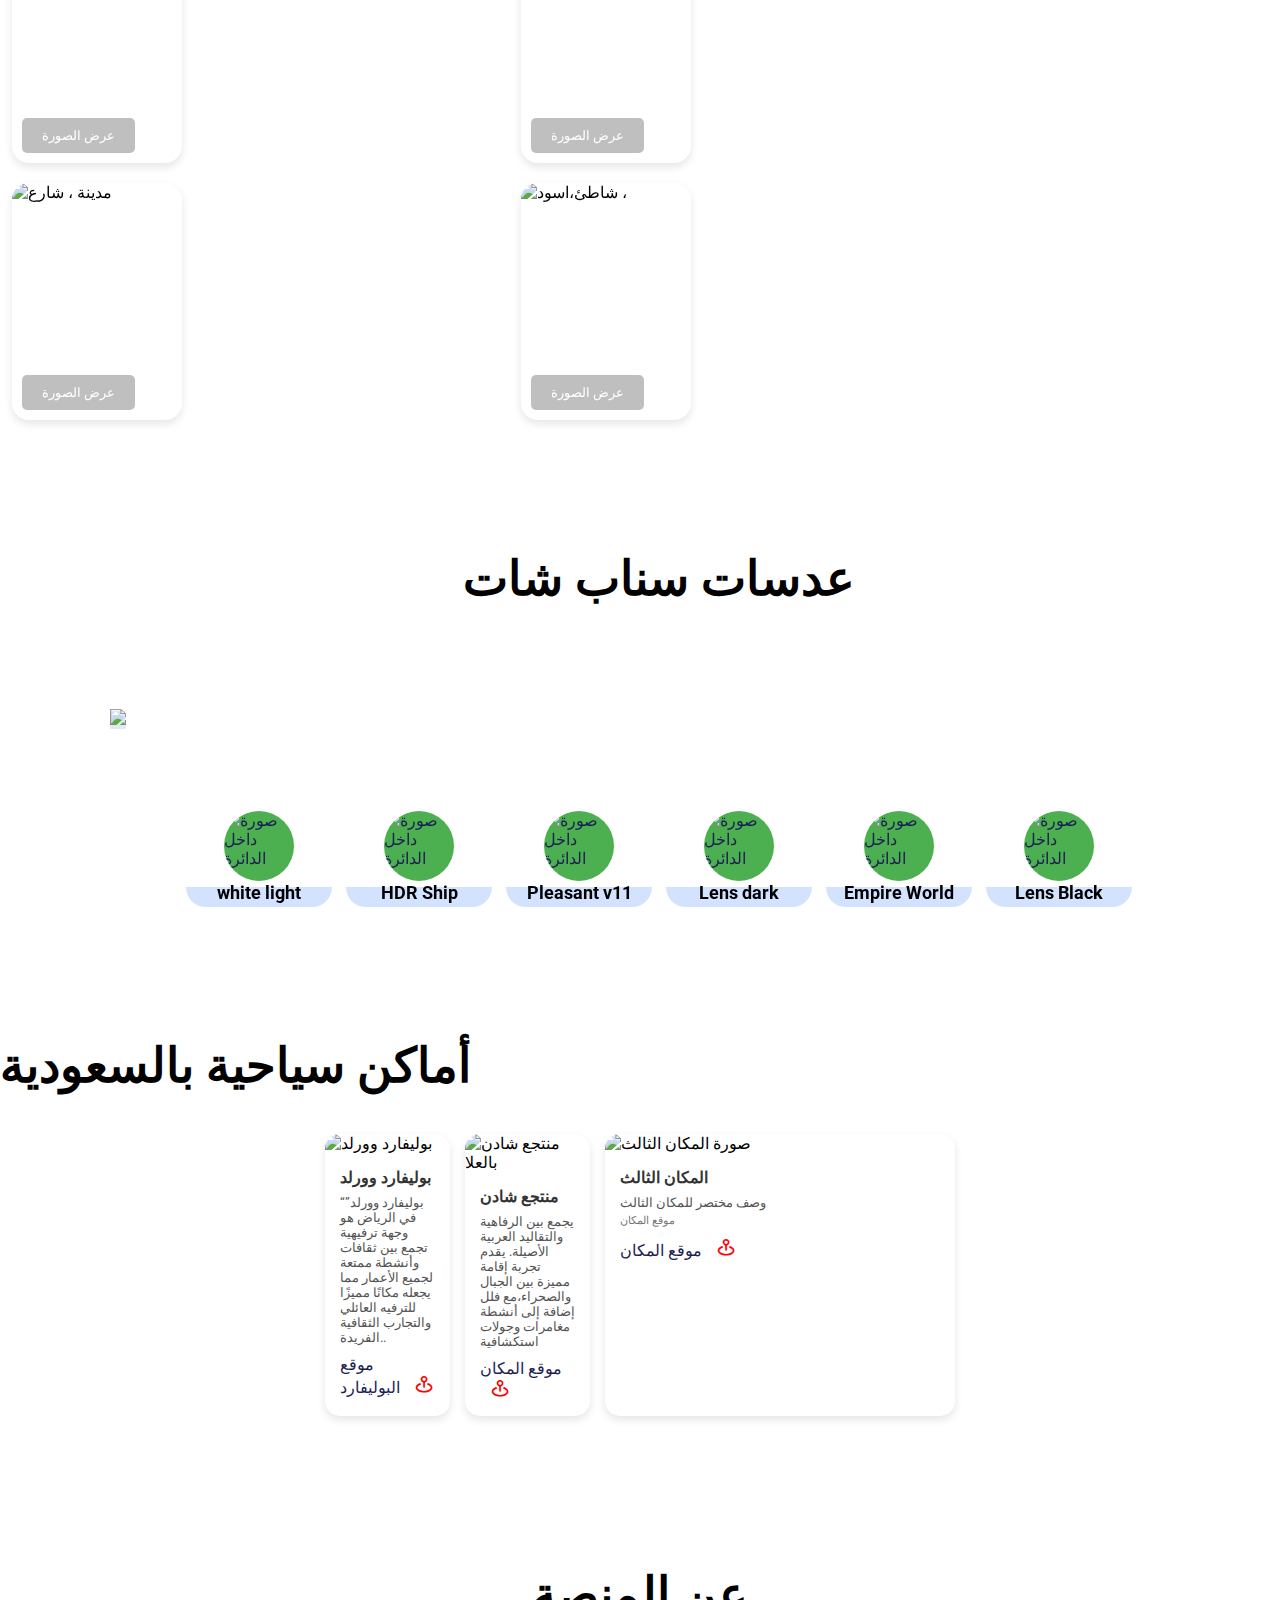
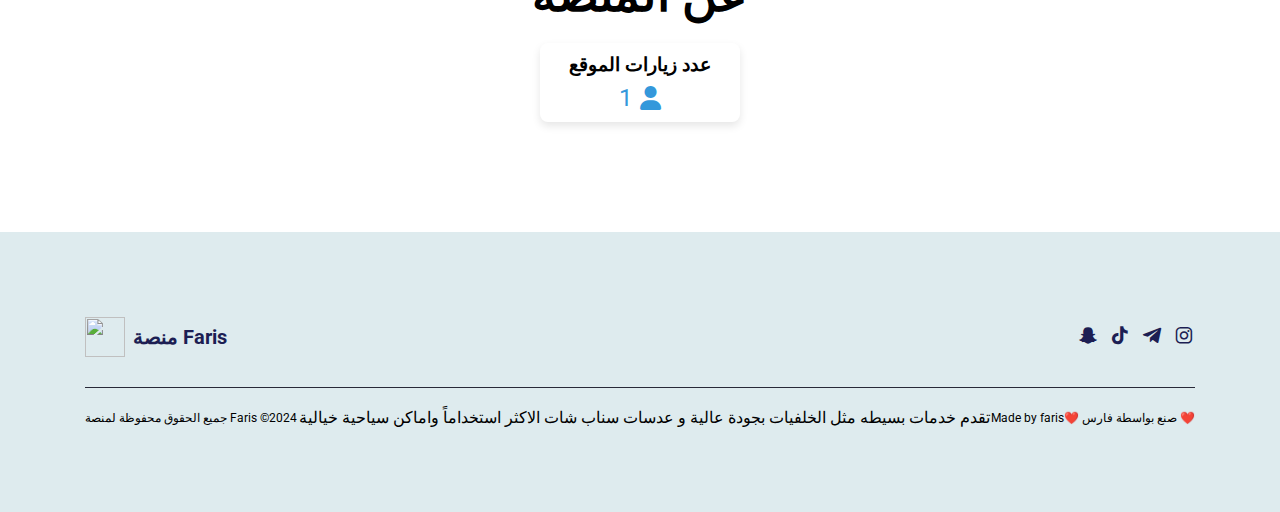
==== commit 7999c81e: "Update index.html" ====
--- a/index.html
+++ b/index.html
@@ -177,55 +177,48 @@
       </div>
     </div>
     <div class="tourist-places">
-        <!-- البطاقة الأولى -->
-        <div class="card-oo">
-            <div class="image-section">
-                <img src="https://up6.cc/2024/10/172797807111221.png" alt="بوليفارد وورلد">
+            <!-- البطاقة الأولى -->
+            <div class="card-oo">
+                <div class="image-section">
+                    <img src="https://up6.cc/2024/10/172797807111221.png" alt="بوليفارد وورلد">
+                </div>
+                <div class="text-section">
+                    <h1>بوليفارد وورلد</h1>
+                    <p class="large-text">“بوليفارد وورلد” في الرياض هو وجهة ترفيهية تجمع بين ثقافات وأنشطة ممتعة لجميع الأعمار مما يجعله مكانًا مميزًا للترفيه العائلي والتجارب الثقافية الفريدة..</p>
+          <p class="small-text"></p>
+                    <a href="https://maps.app.goo.gl/WnZ7XhyReAeU8wGb9?g_st=com.google.maps.preview.copy" class="link">موقع البوليفارد</a>
+    <i class='bx bx-map-pin icon'></i>
+                </div>
             </div>
-            <div class="text-section">
-                <h1>بوليفارد وورلد</h1>
-                <p class="large-text">“بوليفارد وورلد” في الرياض هو وجهة ترفيهية تجمع بين ثقافات وأنشطة ممتعة لجميع الأعمار مما يجعله مكانًا مميزًا للترفيه العائلي والتجارب الثقافية الفريدة..</p>
-                <a href="https://maps.app.goo.gl/WnZ7XhyReAeU8wGb9?g_st=com.google.maps.preview.copy" class="link">موقع البوليفارد</a>
-<i class='bx bx-map-pin icon'></i>
-              <p class="small-text">مواقع التواصل</p>
-              <a href="https://www.tiktok.com/@blvdworldsa?_t=8qFJ25QsARJ&_r=1" class="social-icon"><i class='bx bxl-tiktok'></i></a>
-              <a href="https://x.com/blvdworldsa?lang=ar" class="social-icon"><i class='bx bxl-twitter'></i></a>
-              <a href="https://www.instagram.com/blvdworldsa?igsh=MW5mNnB5ZzBkZG43ZA==" class="social-icon"><i class='bx bxl-instagram'></i></a>
+
+            <!-- البطاقة الثانية -->
+            <div class="card-oo">
+                <div class="image-section">
+                    <img src="https://up6.cc/2024/10/172798369892421.jpeg" alt="منتجع شادن بالعلا">
+                </div>
+                <div class="text-section">
+             <h1>منتجع شادن</h1>
+                    <p class="large-text">يجمع بين الرفاهية والتقاليد العربية الأصيلة. يقدم تجربة إقامة مميزة بين الجبال والصحراء،مع فلل إضافة إلى أنشطة مغامرات وجولات استكشافية</p>
+        <p class="small-text"></p>
+                    <a href="https://maps.app.goo.gl/fei9tJ83kGKcVyX56?g_st=com.google.maps.preview.copy" class="link">موقع المكان</a>
+                    <i class='bx bx-map-pin icon'></i>
+                </div>
             </div>
-        </div>
-        <!-- البطاقة الثانية -->
-        <div class="card-oo">
-            <div class="image-section">
-                <img src="https://up6.cc/2024/10/172798369892421.jpeg" alt="منتجع شادن بالعلا">
+
+            <!-- البطاقة الكبيرة -->
+            <div class="card-oo large-card">
+                <div class="image-section">
+                    <img src="your-image-url3.jpg" alt="صورة المكان الثالث">
+                </div>
+                <div class="text-section">
+                    <h1>المكان الثالث</h1>
+                    <p class="large-text">وصف مختصر للمكان الثالث</p>
+                    <p class="small-text">موقع المكان</p>
+                    <a href="http://www.link3.com" class="link">موقع المكان</a>
+                    <i class='bx bx-map-pin icon'></i>
+                </div>
             </div>
-            <div class="text-section">
-         <h1>منتجع شادن</h1>
-                <p class="large-text">يجمع بين الرفاهية والتقاليد العربية الأصيلة. يقدم تجربة إقامة مميزة بين الجبال والصحراء،مع فلل إضافة إلى أنشطة مغامرات وجولات استكشافية</p>       
-<a href="https://maps.app.goo.gl/fei9tJ83kGKcVyX56?g_st=com.google.maps.preview.copy" class="link">موقع منتجع شادن</a>
-<i class='bx bx-map-pin icon'></i>
-<p class="small-text">مواقع التواصل</p>
-              <a href="#" class="social-icon"><i class='bx bxl-facebook'></i></a>
-              <a href="https://x.com/ShadenResort" class="social-icon"><i class='bx bxl-twitter'></i></a>
-              <a href="#" class="social-icon"><i class='bx bxl-instagram'></i></a>
-            </div>
-        </div>
-        <!-- البطاقة الكبيرة -->
-        <div class="card-oo large-card">
-            <div class="image-section">
- <img src="https://up6.cc/2024/10/172798955101221.jpeg" alt="صورة املج ">
-            </div>
-            <div class="text-section">
-      <h1>المكان الثالث</h1>
-        <p class="large-text">وصف مختصر للمكان الثالث</p>
-              <a href="http://www.link3.com" class="link">موقع المكان</a>
-<i class='bx bx-map-pin icon'></i>
-              <p class="small-text">مواقع التواصل</p> 
-              <a href="#" class="social-icon"><i class='bx bxl-facebook'></i></a>
-              <a href="#" class="social-icon"><i class='bx bxl-twitter'></i></a>
-              <a href="#" class="social-icon"><i class='bx bxl-instagram'></i></a>
-            </div>
-        </div>  
-    </div><!--شكل البطاقات-->
+        </div><!--شكل البطاقات-->
     </div>
   </div>
 <!-----------عن الموقع ------>
--- a/style.css
+++ b/style.css
@@ -89,6 +89,7 @@
     margin-top: 10px;
     font-weight: bold;
     font-size: 46px;
+    
 }
 .main .left h3 span{
     color: #5e3bee;
@@ -114,12 +115,13 @@
 .skills{
     padding: 110px 85px 0;
 }
+
 .skills h3,
 .about .right h3,
 .portfolio .header h3,
 .feedback h3{
     font-size: 40px;
-    margin-top: 20px;
+    margin-top: 45px;
 }
 .skills .skill-items{
     display: flex;
@@ -382,61 +384,87 @@
     align-items: center;
     justify-content: space-between;
 }
-
-.portfolio .header button i{
-    font-size: 426px; 
-}
-
-.portfolio .portfo-items{
-    display: flex;
-    align-items: center;
-    justify-content: space-between;
-}
-
-.portfolio .portfo-items .item{
-    width: 40px;
-    height: 30px;
-    right: 15px;
-    background-color: #d9f7ff;
-    border-radius: 30px;
-    border-bottom: 6px solid transparent;
-    cursor: pointer;
-    box-shadow: 0 5px 32px rgb(0, 0, 0, 0.15);
-    transition: all 0.3s ease;
-}
-
-.portfolio .portfo-items .item:hover{
-    border-color: #0061fe;
-}
-
-.portfolio .portfo-items .item img{
+/* تنسيق البطاقة */
+.tourist-places {
+    display: flex;
+    justify-content: center;
+    gap: 15px;
+    padding: 20px;
+    flex-wrap: wrap; /* للسماح بتكرار البطاقات على عدة أسطر */
+}
+
+.card-oo {
+    width:125px; /* حجم البطاقات الصغيرة */
+    border-radius: 15px;
+    overflow: hidden;
+    box-shadow: 0 4px 8px rgba(0, 0, 0, 0.1);
+    background-color: #fff;
+    transition: transform 0.2s ease;
+}
+
+.card:hover {
+    transform: scale(1.05);
+}
+
+/* صورة البطاقة */
+.image-section img {
     width: 100%;
-    height: 120px;
+    height: 150px; /* ارتفاع الصورة للبطاقات الصغيرة */
     object-fit: cover;
-    object-position: top;
-    border-radius: 30px 10px 20px 20px;
-}
-
-.portfolio .portfo-items .item .info{
-    display: flex;
-    flex-direction: column;
-    gap: 14px;
-    padding: 20px 32px 42px;
-}
-
-.portfolio .portfo-items .item .info p{
+}
+
+/* النصوص داخل البطاقة */
+.text-section {
+    padding: 15px;
+}
+
+.text-section h1 {
+    font-size: 16px;
+    margin-bottom: 8px;
+    color: #333;
+}
+
+.text-section .large-text {
     font-size: 13px;
-}
-/*مخصص لخط موقع المكان */
-.portfolio .portfo-items .item .info a{
-    text-decoration: underline;
-    text-underline-offset: 14px;
-    text-decoration-color: #0061fe;
-}
-
-.portfolio .portfo-items .item .info a i{
-    margin-left: 2px;
-    font-size: 16px;
+    margin-bottom: 4px;
+    color: #555;
+}
+
+.text-section .small-text {
+    font-size: 11px;
+    margin-bottom: 10px;
+    color: #777;
+}
+
+.link-button {
+    display: inline-block;
+    padding: 6px 10px;
+    background-color: #4CAF50;
+    color: white;
+    text-decoration: none;
+    border-radius: 5px;
+    transition: background-color 0.2s ease;
+}
+
+.link-button:hover {
+    background-color: #45a049;
+}
+
+.icon {
+    display: inline-block;
+    margin-left: 10px;
+    font-size: 20px;
+    color: red;
+}
+
+/* التنسيق الخاص بالبطاقة الكبيرة */
+.large-card {
+    width: 350px; /* حجم البطاقة الكبيرة */
+}
+
+/* الصورة في البطاقة الكبيرة */
+.large-card .image-section img {
+    height: 200px; /* ارتفاع الصورة في البطاقة الكبيرة */
 }
 /*قسم عن الموقع */
 .feedback{
@@ -539,9 +567,10 @@
     .main .left h5{
         font-size: 22px;
     }
-
+/*خاص لنص البداية */
     .main .left h3{
         font-size: 36px;
+        text-align: center
     }
 
     .main .left p{
@@ -827,3 +856,9 @@
     cursor: pointer;
 }
 /*.<button id="resetButton">إعادة تعيين عدد الزيارات</button>.*/
+h2 {
+  text-align: center; /* توسيط النص */
+  font-size: 48px; /* تكبير حجم الخط */
+  margin-top: 20px; /* إضافة هوامش علوية */
+  margin-bottom: 20px; /* إضافة هوامش سفلية */
+}
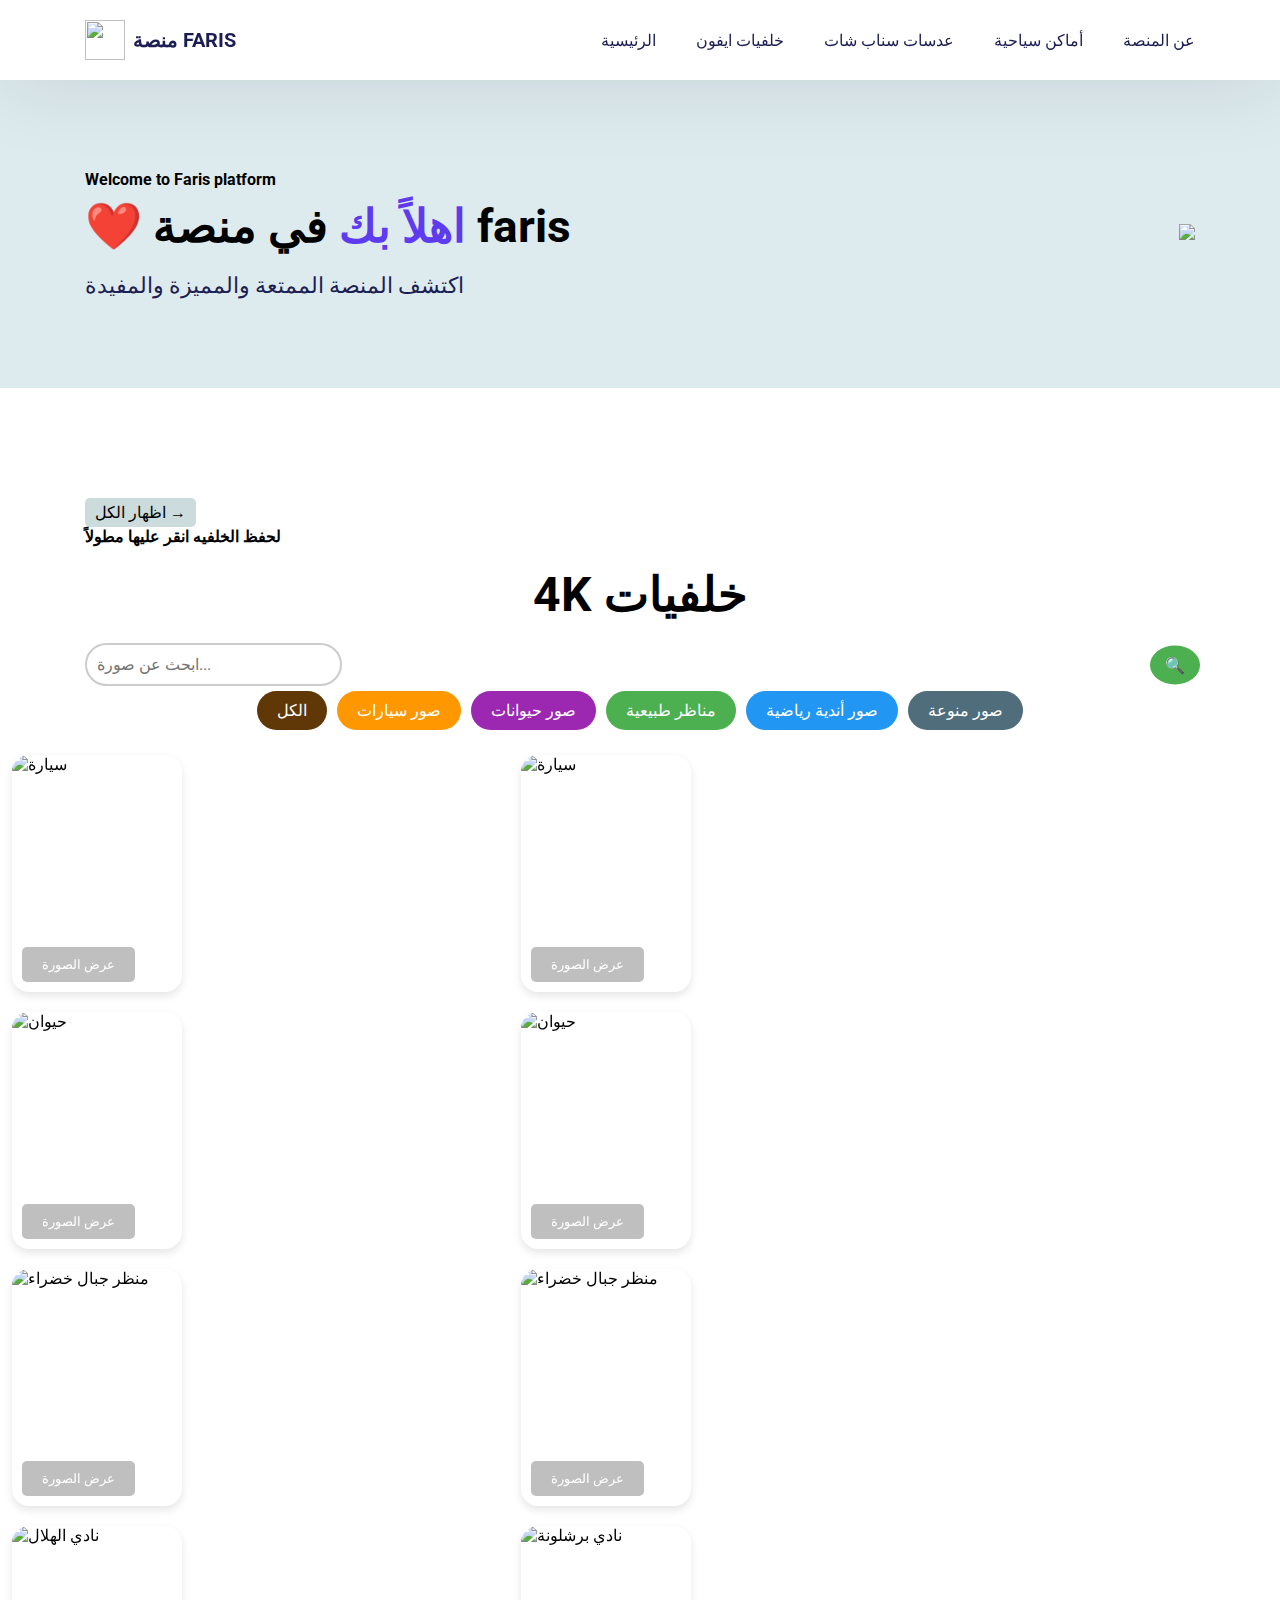
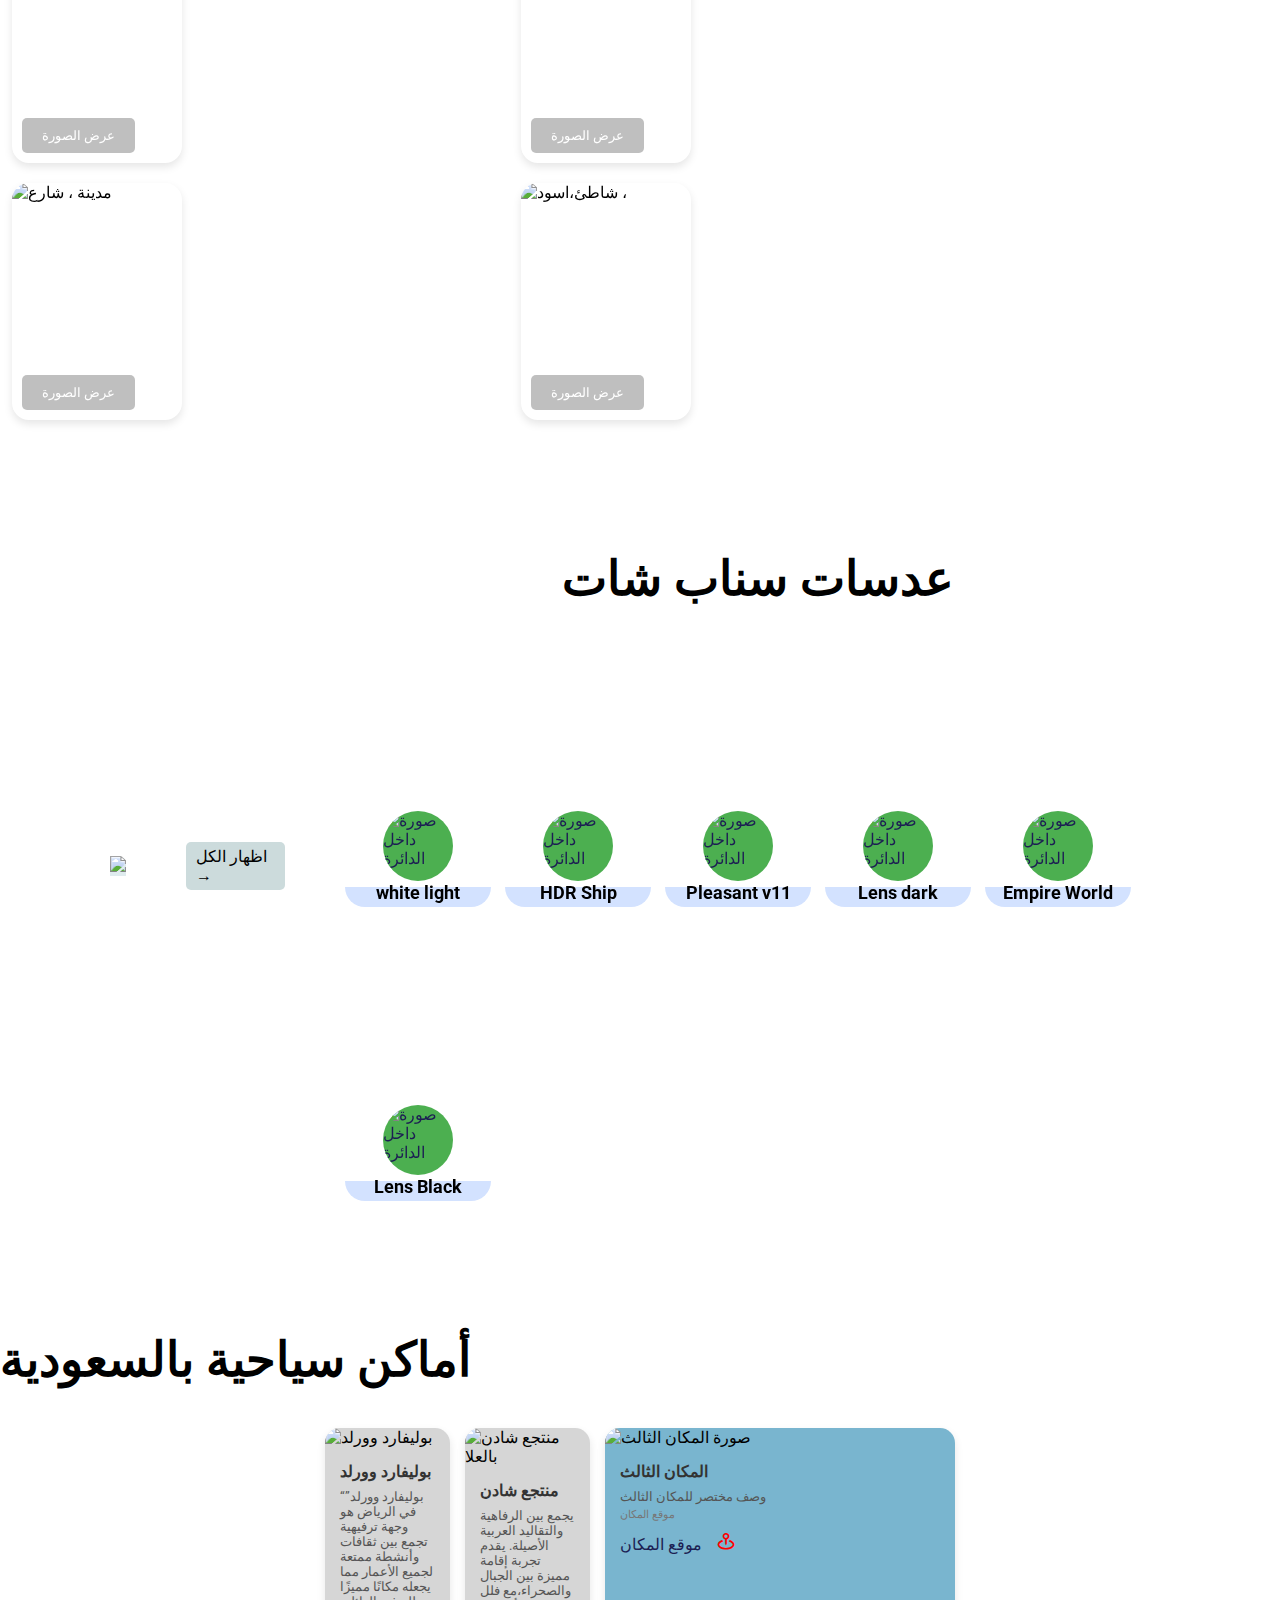
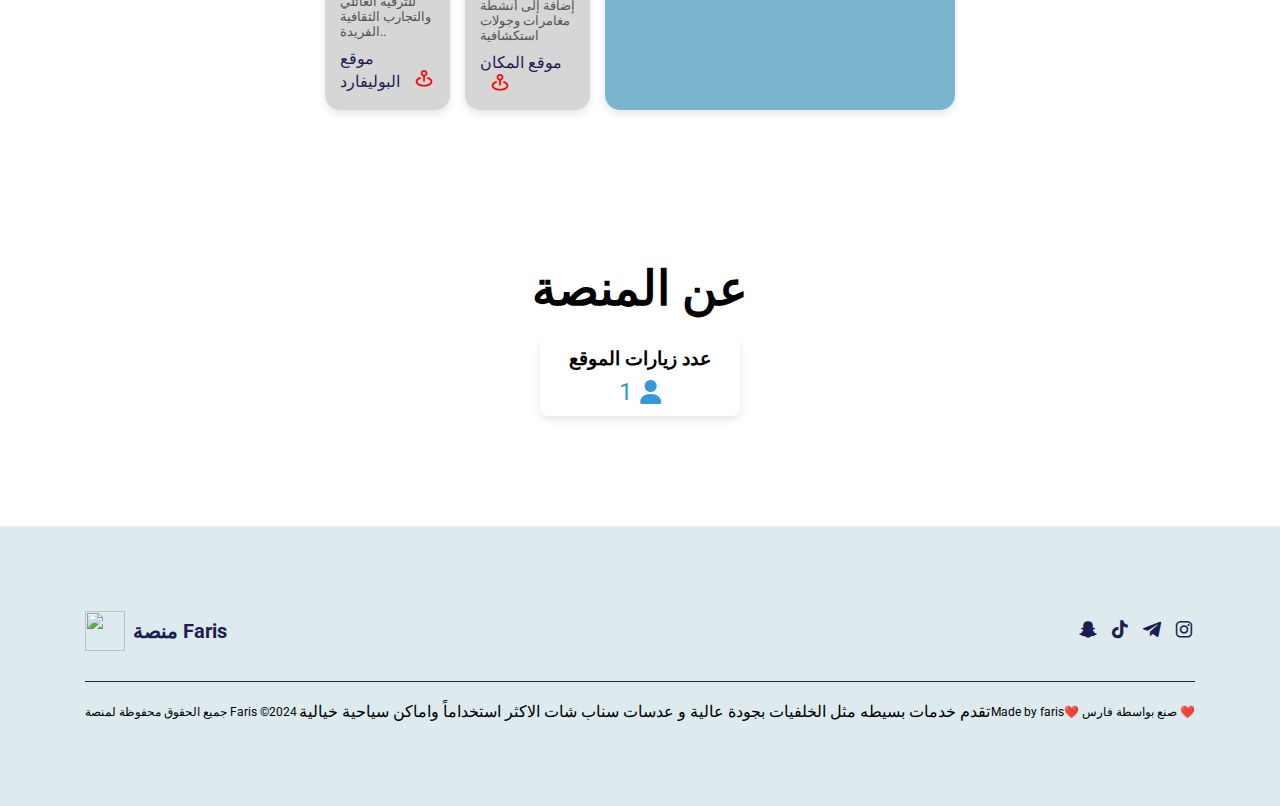
==== commit 25e039bd: "Update index.html" ====
--- a/index.html
+++ b/index.html
@@ -120,6 +120,9 @@
     <div class="left">
     <img src="https://up6.cc/2024/10/172792368968421.jpeg">
   </div>
+    <a href="Mega.html" class="more-btn">
+        اظهار الكل &#8594;
+    </a>
     <div class="right">
       <h2>عدسات سناب شات</h2>
       <div class="cards-container">
--- a/style.css
+++ b/style.css
@@ -398,7 +398,7 @@
     border-radius: 15px;
     overflow: hidden;
     box-shadow: 0 4px 8px rgba(0, 0, 0, 0.1);
-    background-color: #fff;
+    background-color: #d6d6d6;
     transition: transform 0.2s ease;
 }
 
@@ -459,12 +459,13 @@
 
 /* التنسيق الخاص بالبطاقة الكبيرة */
 .large-card {
-    width: 350px; /* حجم البطاقة الكبيرة */
+    width: 350px;
+    background-color: #79b5cf;/* حجم البطاقة الكبيرة */
 }
 
 /* الصورة في البطاقة الكبيرة */
 .large-card .image-section img {
-    height: 200px; /* ارتفاع الصورة في البطاقة الكبيرة */
+    height: 250px; /* ارتفاع الصورة في البطاقة الكبيرة */
 }
 /*قسم عن الموقع */
 .feedback{
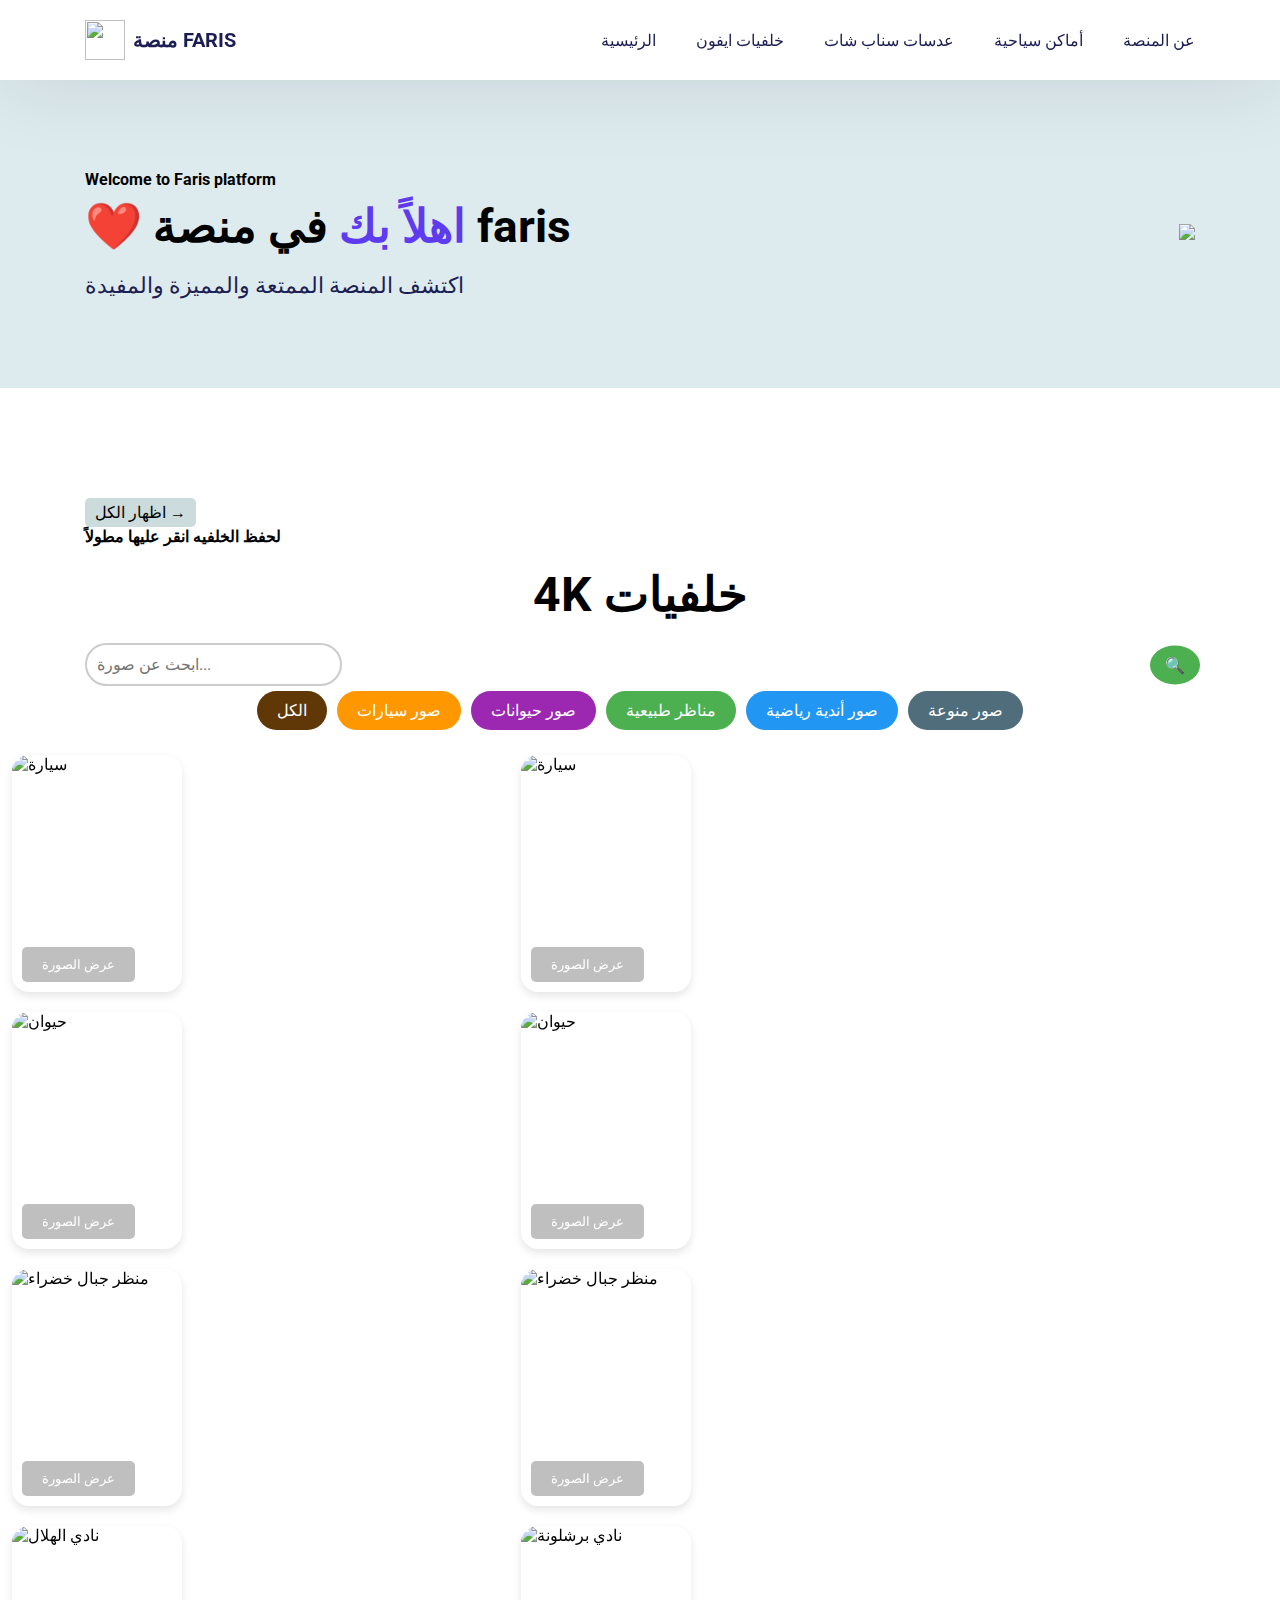
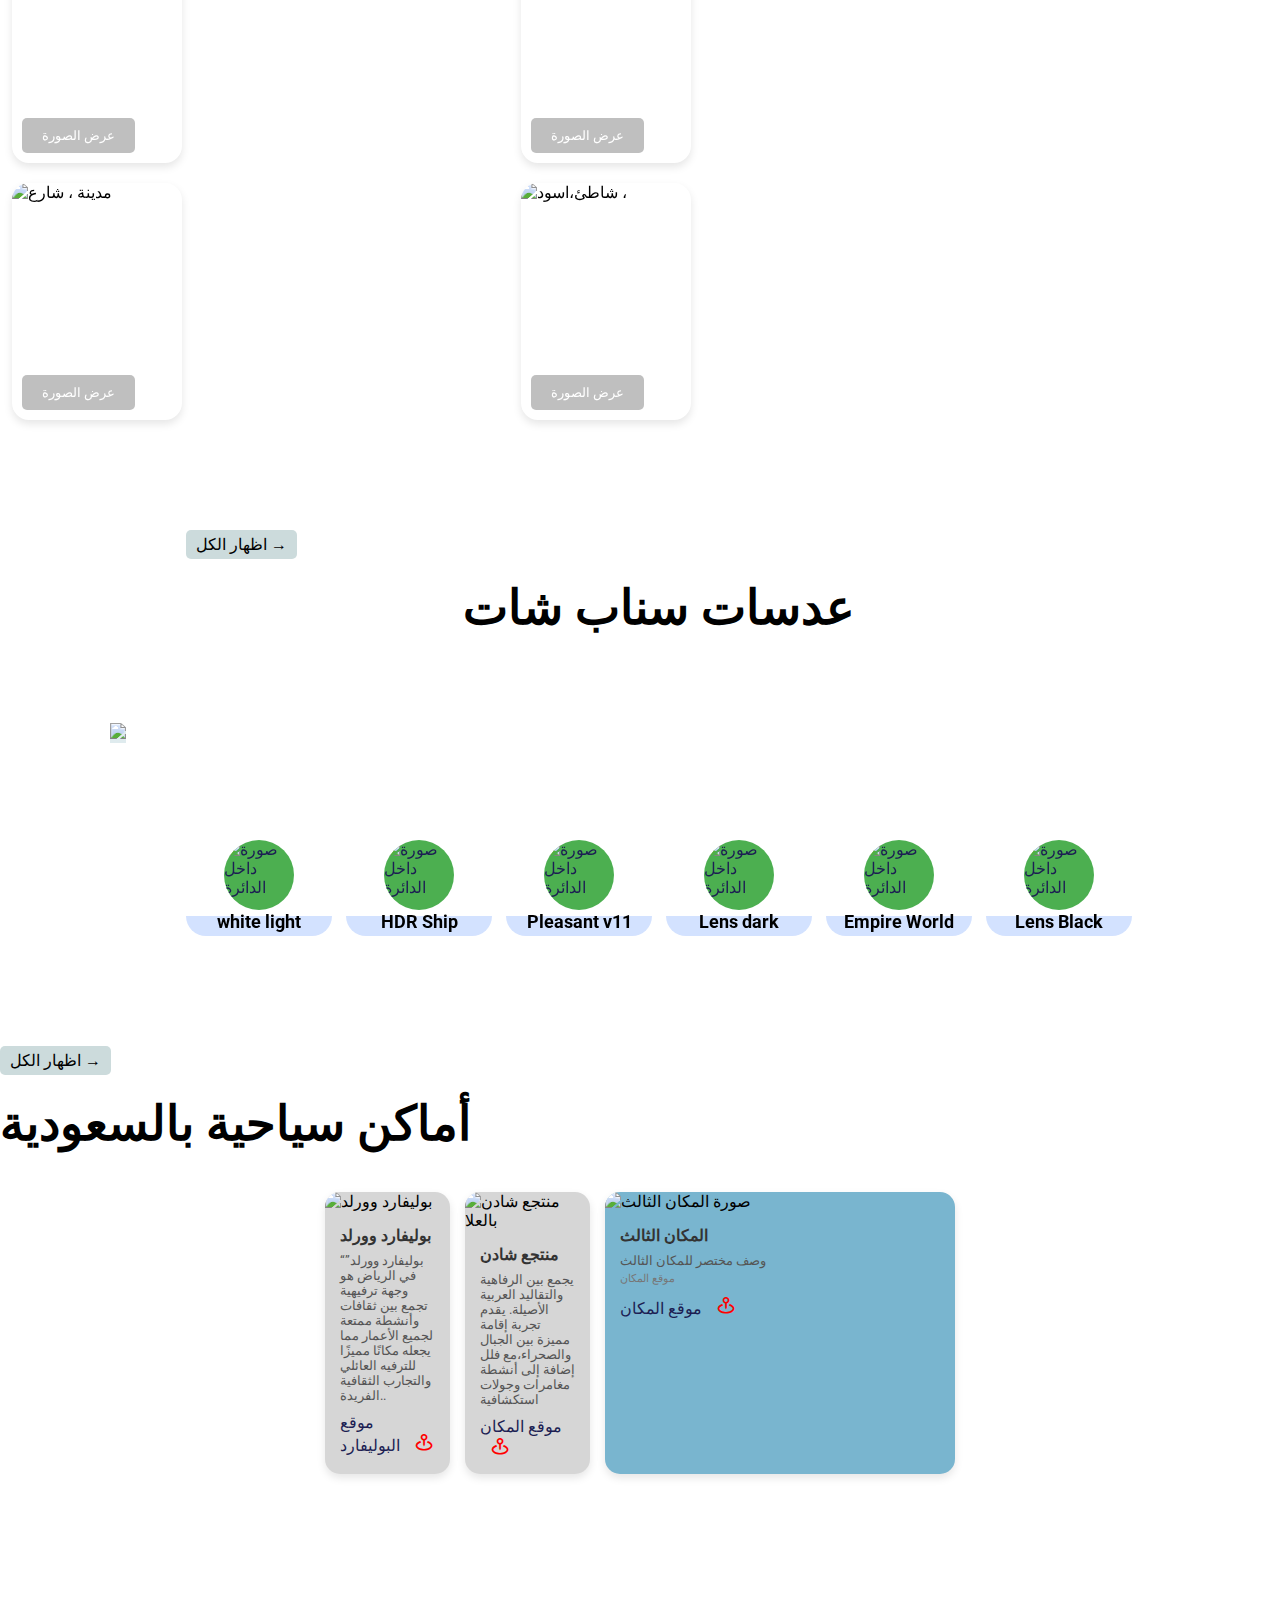
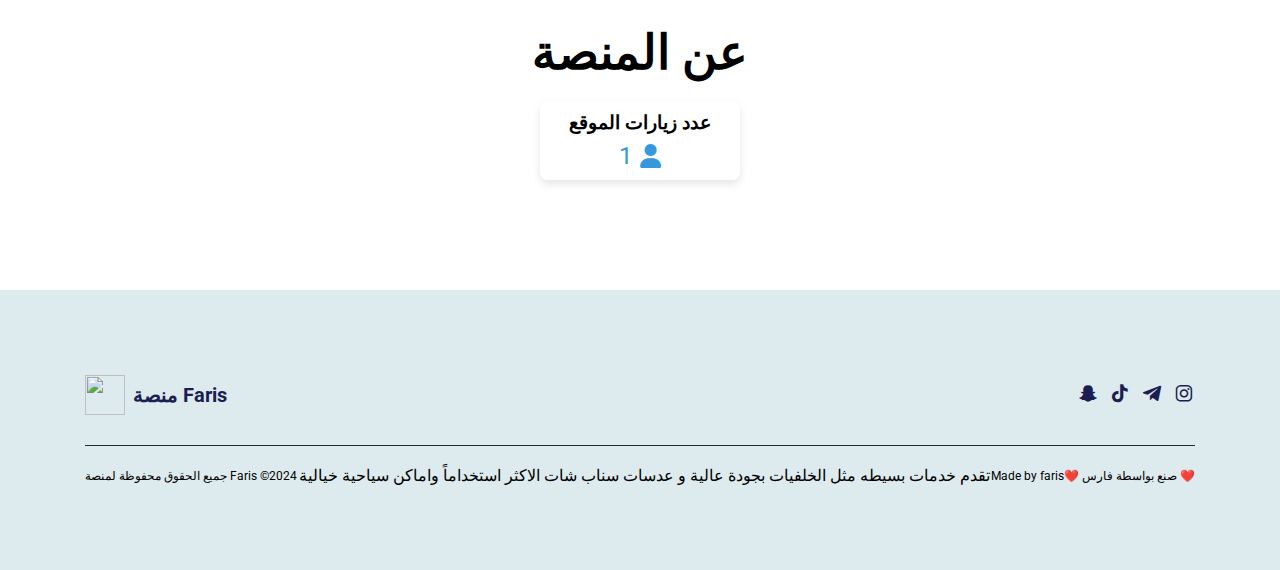
==== commit f1808213: "Update index.html" ====
--- a/index.html
+++ b/index.html
@@ -120,10 +120,10 @@
     <div class="left">
     <img src="https://up6.cc/2024/10/172792368968421.jpeg">
   </div>
-    <a href="Mega.html" class="more-btn">
+    <div class="right">
+      <a href="Mega.html" class="more-btn">
         اظهار الكل &#8594;
     </a>
-    <div class="right">
       <h2>عدسات سناب شات</h2>
       <div class="cards-container">
         <!-- البطاقة الأولى -->
@@ -176,6 +176,9 @@
   <div class="portfolio" id="portfolio">
     <div class="header">
       <div class="info">
+        <a href="Mega.html" class="more-btn">
+        اظهار الكل &#8594;
+    </a>
         <h2>أماكن سياحية بالسعودية</h2>
       </div>
     </div>
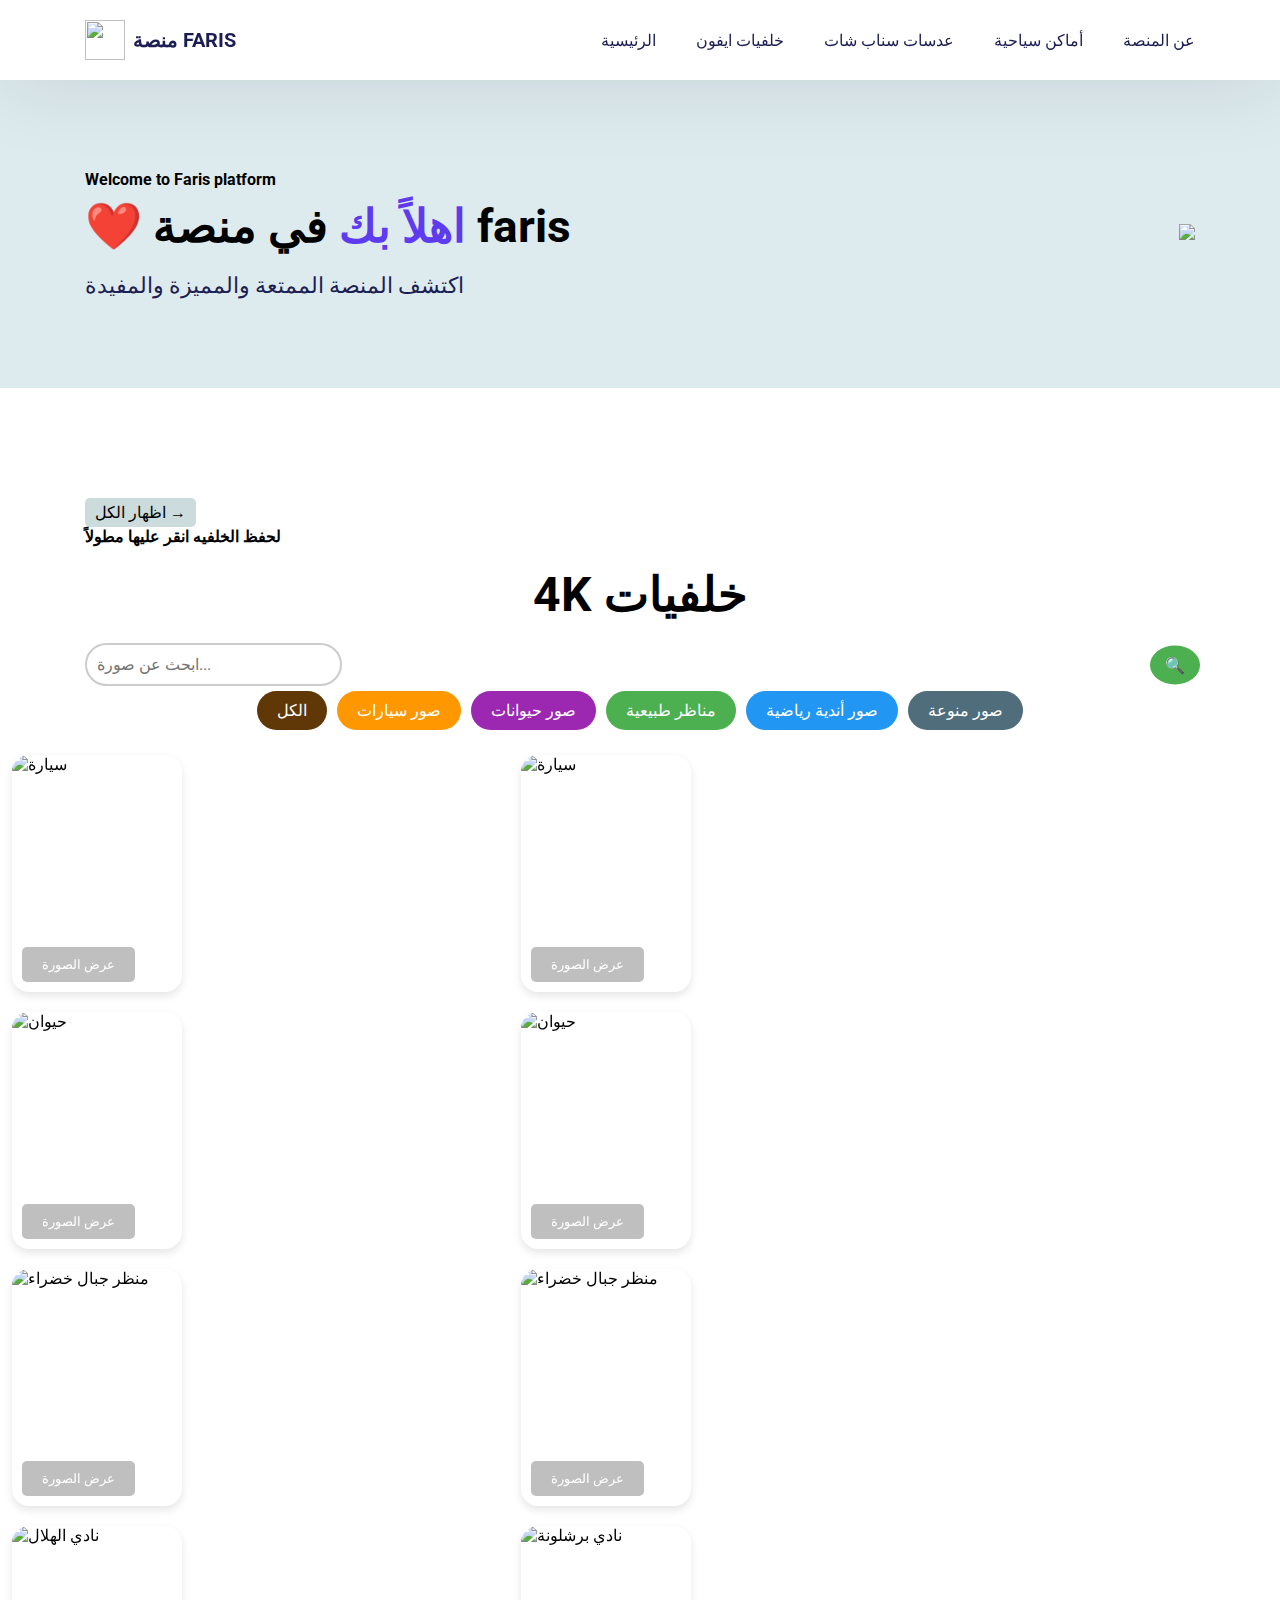
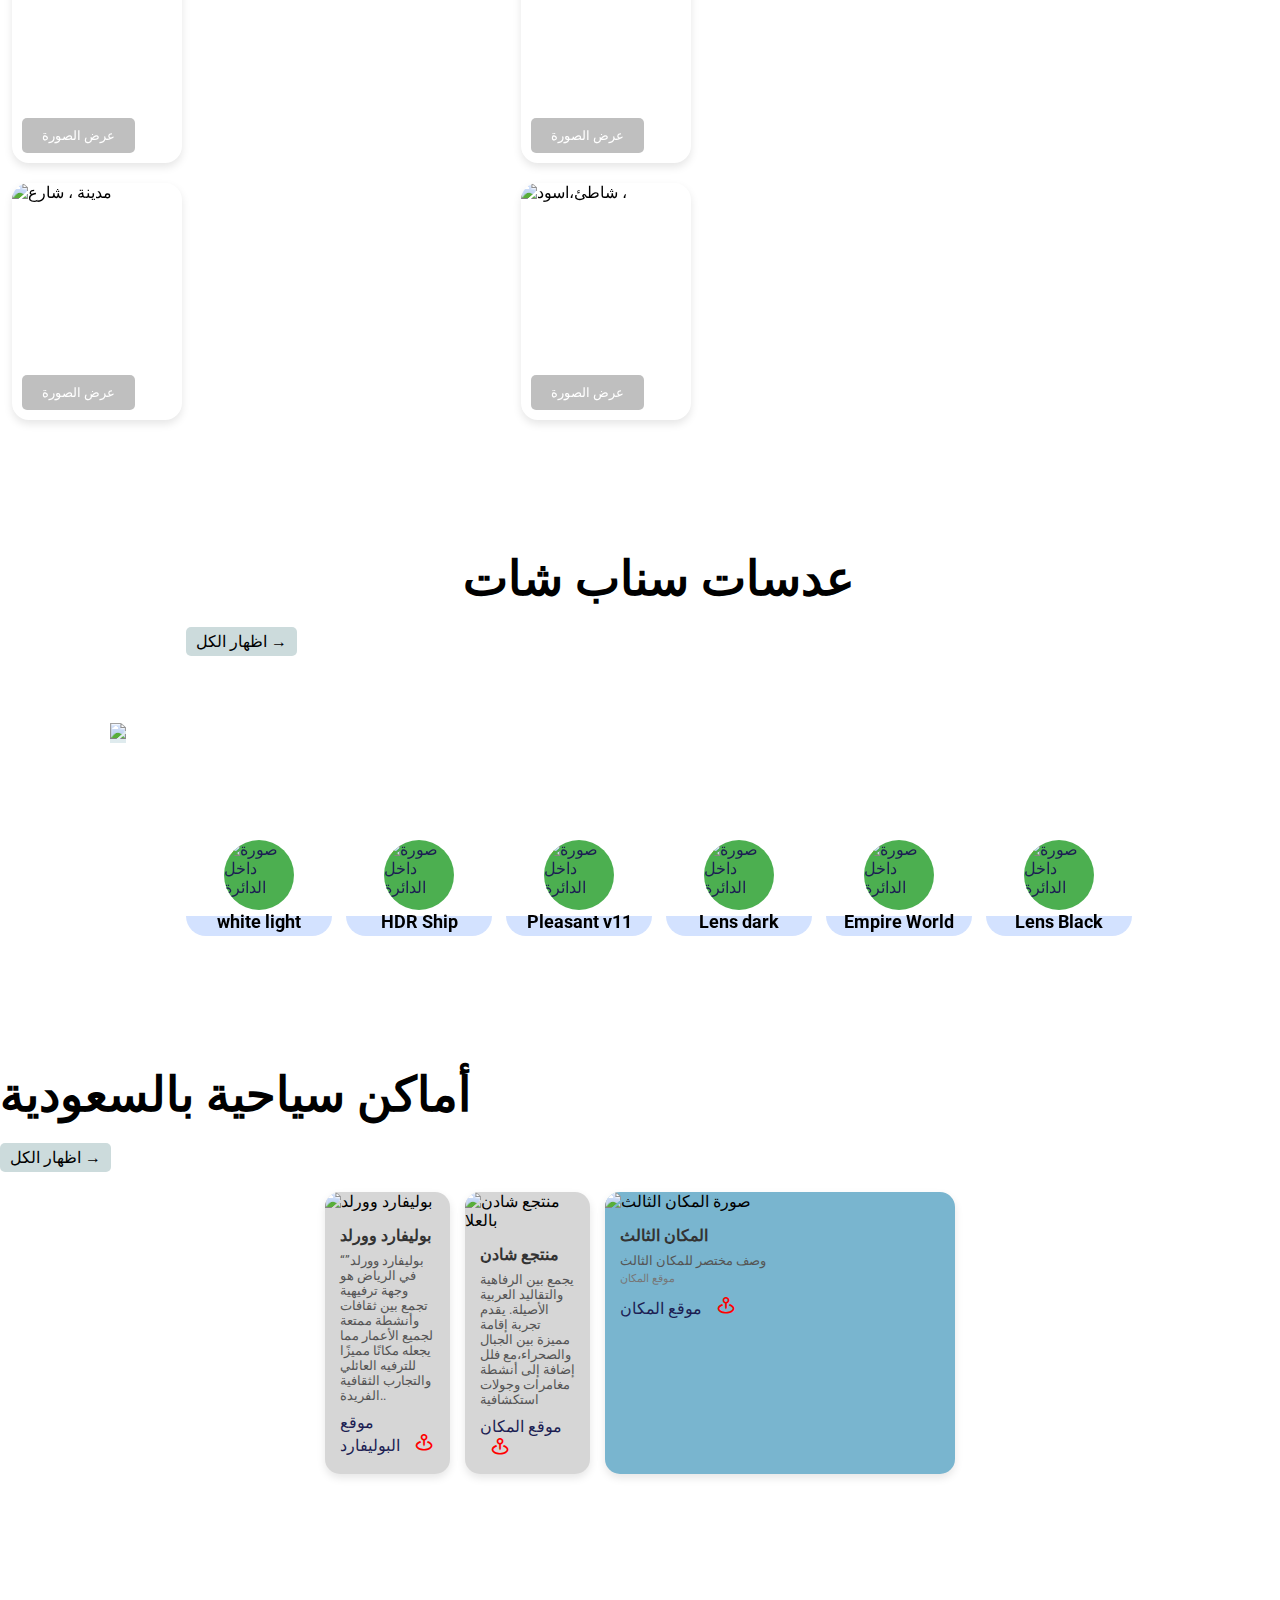
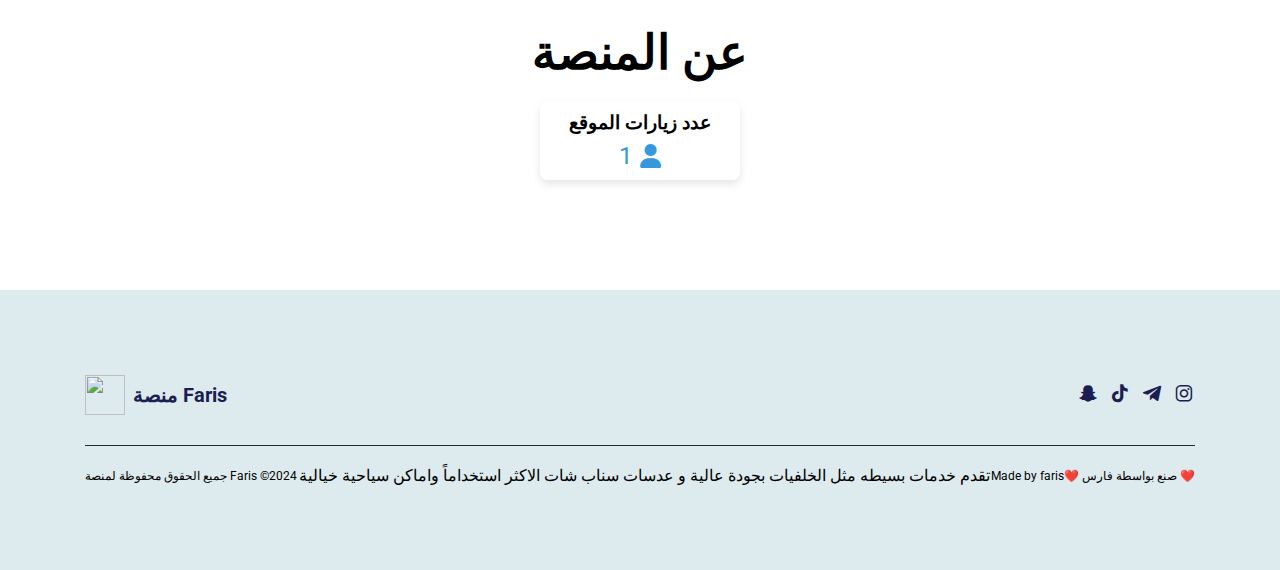
==== commit 4b78eb08: "Update index.html" ====
--- a/index.html
+++ b/index.html
@@ -121,10 +121,10 @@
     <img src="https://up6.cc/2024/10/172792368968421.jpeg">
   </div>
     <div class="right">
+      <h2>عدسات سناب شات</h2>
       <a href="Mega.html" class="more-btn">
         اظهار الكل &#8594;
     </a>
-      <h2>عدسات سناب شات</h2>
       <div class="cards-container">
         <!-- البطاقة الأولى -->
         <div class="container" style="background-image: url('https://up6.cc/2024/09/172745206360921.jpeg');">
@@ -176,10 +176,10 @@
   <div class="portfolio" id="portfolio">
     <div class="header">
       <div class="info">
+        <h2>أماكن سياحية بالسعودية</h2>
         <a href="Mega.html" class="more-btn">
         اظهار الكل &#8594;
     </a>
-        <h2>أماكن سياحية بالسعودية</h2>
       </div>
     </div>
     <div class="tourist-places">
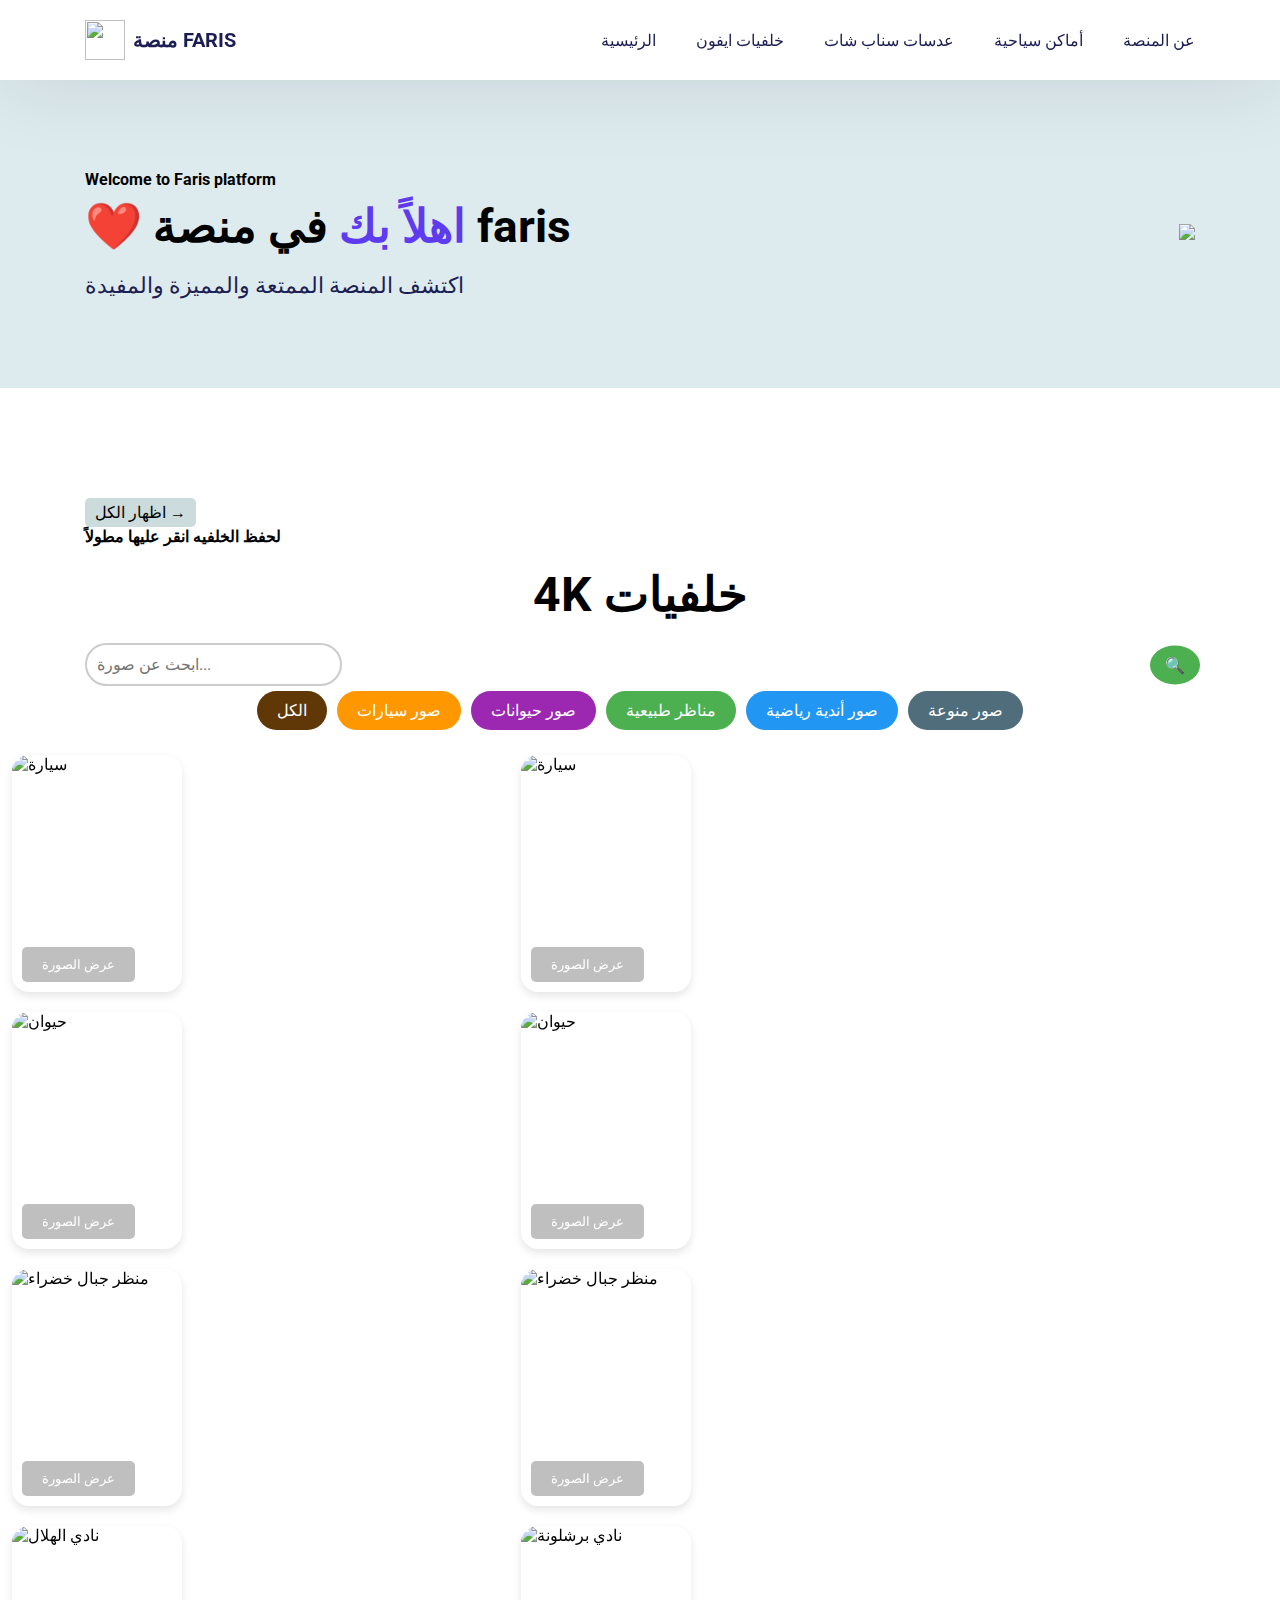
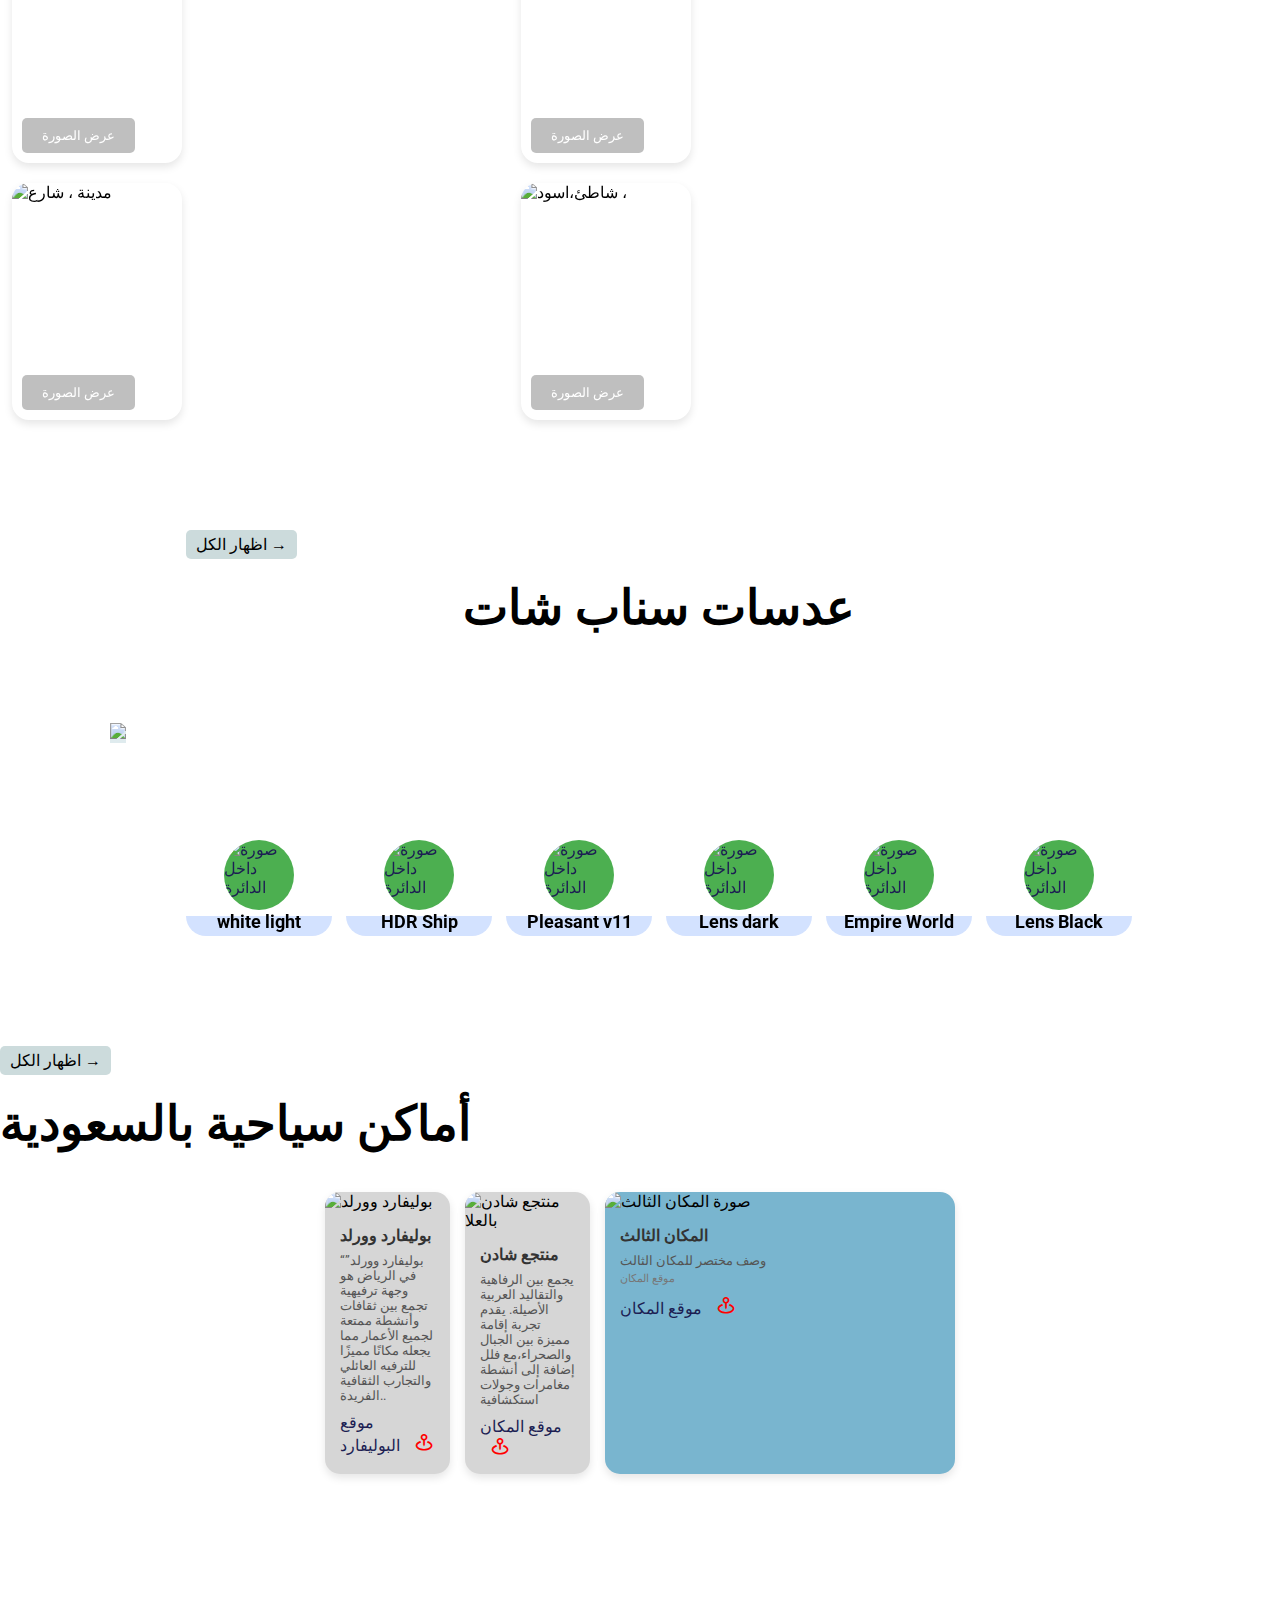
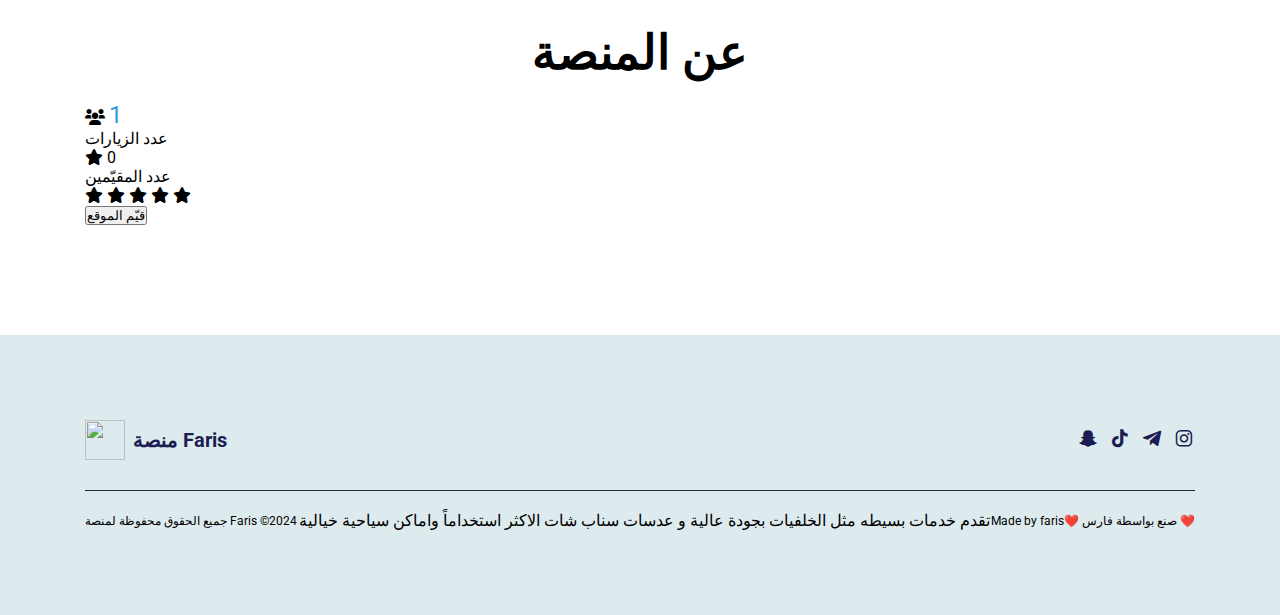
==== commit 7feec9f1: "Update index.html" ====
--- a/index.html
+++ b/index.html
@@ -121,10 +121,10 @@
     <img src="https://up6.cc/2024/10/172792368968421.jpeg">
   </div>
     <div class="right">
+<a href="ملف.Html" class="more-btn">
+          اظهار الكل &#8594;
+      </a>
       <h2>عدسات سناب شات</h2>
-      <a href="Mega.html" class="more-btn">
-        اظهار الكل &#8594;
-    </a>
       <div class="cards-container">
         <!-- البطاقة الأولى -->
         <div class="container" style="background-image: url('https://up6.cc/2024/09/172745206360921.jpeg');">
@@ -176,10 +176,9 @@
   <div class="portfolio" id="portfolio">
     <div class="header">
       <div class="info">
+<a href="ملف.Html" class="more-btn">
+اظهار الكل &#8594;</a>
         <h2>أماكن سياحية بالسعودية</h2>
-        <a href="Mega.html" class="more-btn">
-        اظهار الكل &#8594;
-    </a>
       </div>
     </div>
     <div class="tourist-places">
@@ -230,15 +229,33 @@
 <!-----------عن الموقع ------>
 <div class="feedback" id="feedback">
     <h2>عن المنصة</h2>
+  <!-- مربع عدد الزيارات -->
+  <div class="feedback-box">
+      <i class="fas fa-users"></i> <!-- أيقونة المستخدمين -->
+      <span id="visitCount">0</span> <!-- عداد الزيارات -->
+      <p>عدد الزيارات</p>
+  </div>
+
+  <!-- مربع عدد الذين قيموا الموقع -->
+  <div class="feedback-box">
+      <i class="fas fa-star"></i> <!-- أيقونة النجوم -->
+      <span id="ratingCount">0</span> <!-- عداد التقييمات -->
+      <p>عدد المقيّمين</p>
+  </div>
+
+  <!-- مربع التقييم بالنجوم -->
+  <div class="rating-box">
+      <div class="stars">
+          <i class="fas fa-star" id="star1"></i>
+          <i class="fas fa-star" id="star2"></i>
+          <i class="fas fa-star" id="star3"></i>
+          <i class="fas fa-star" id="star4"></i>
+          <i class="fas fa-star" id="star5"></i>
+      </div>
+      <button id="rateBtn">قيّم الموقع</button> <!-- زر التقييم -->
+  </div>
+  </div>
    <link rel="stylesheet" href="https://cdnjs.cloudflare.com/ajax/libs/font-awesome/6.0.0-beta3/css/all.min.css">
-  <div class="counter-container">
-     <h1>عدد زيارات الموقع</h1>
-    <div class="visit-display">
-     <p id="visitCount">0</p>
-     <i class="fas fa-user"></i> 
-  <!-- أيقونة المستخدم الفردي -->
-          </div>
-      </div>  
   </div>
   <footer>
     <div class="top">
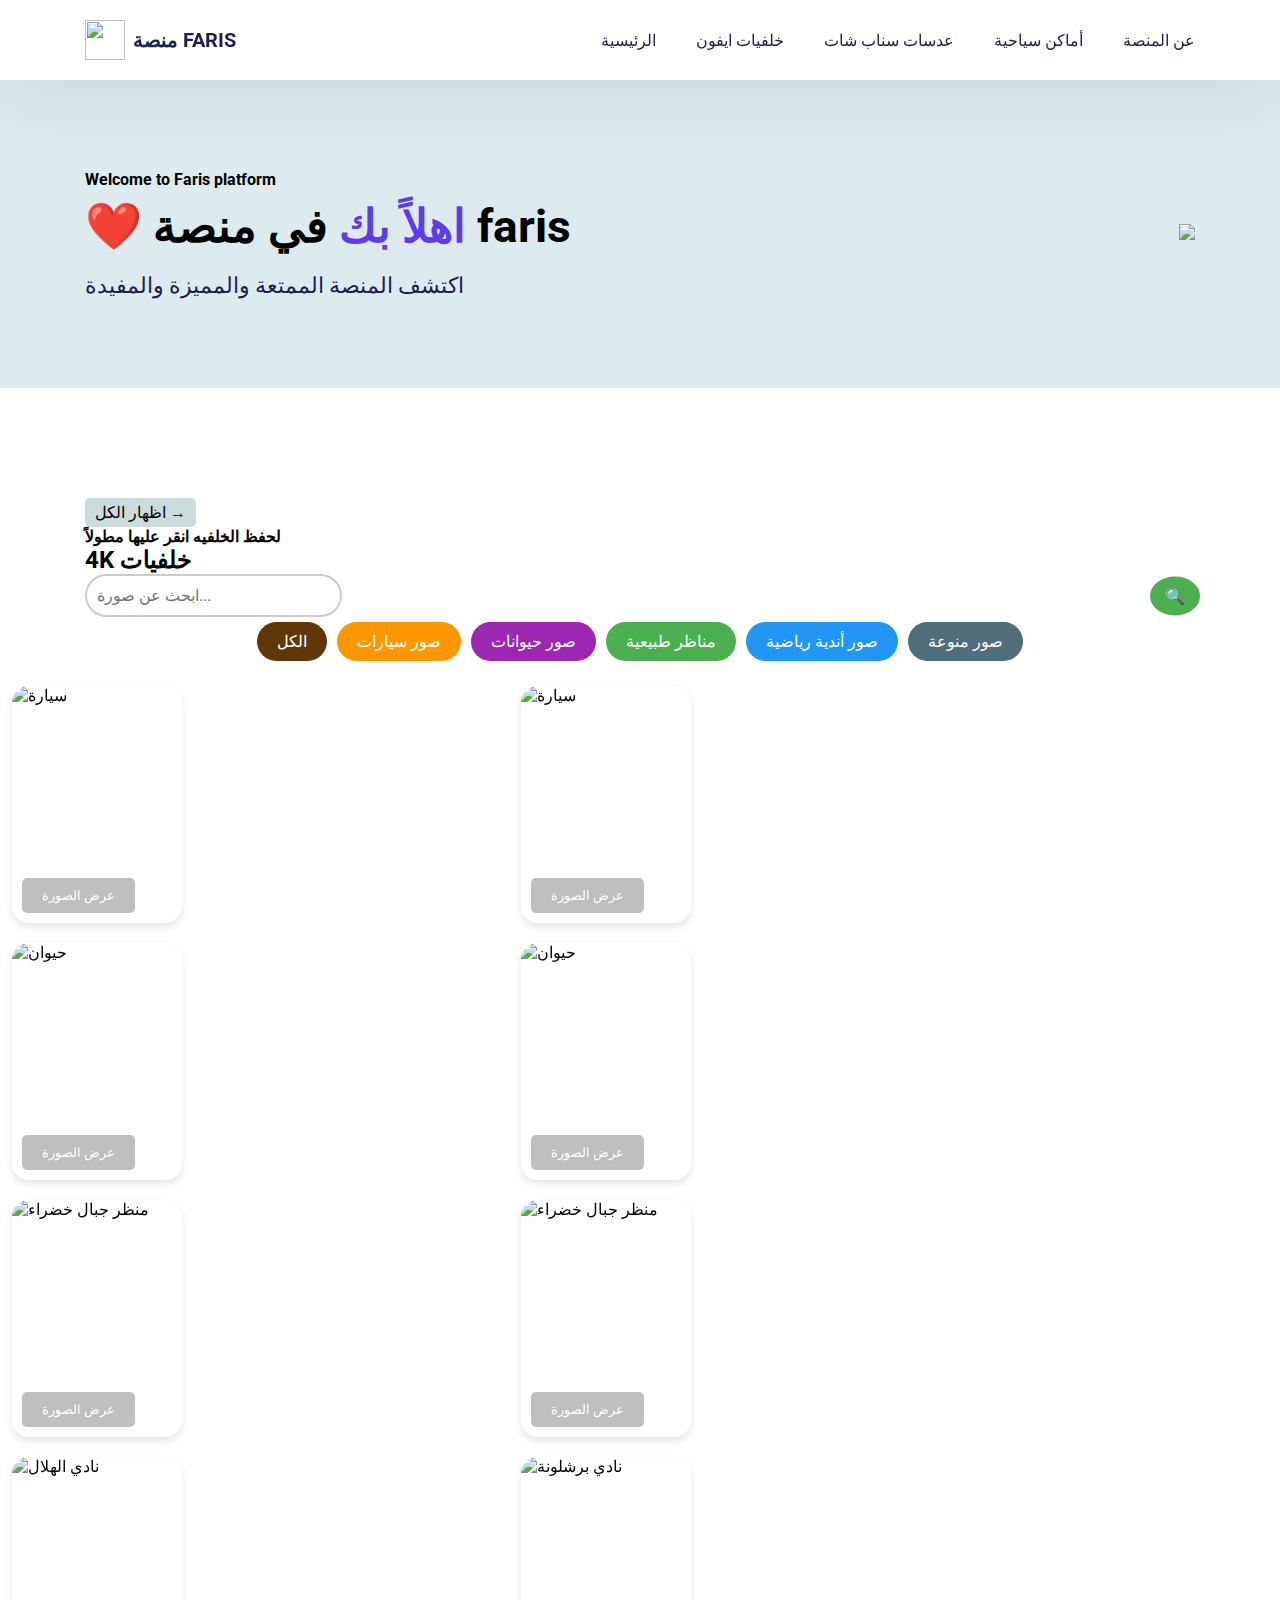
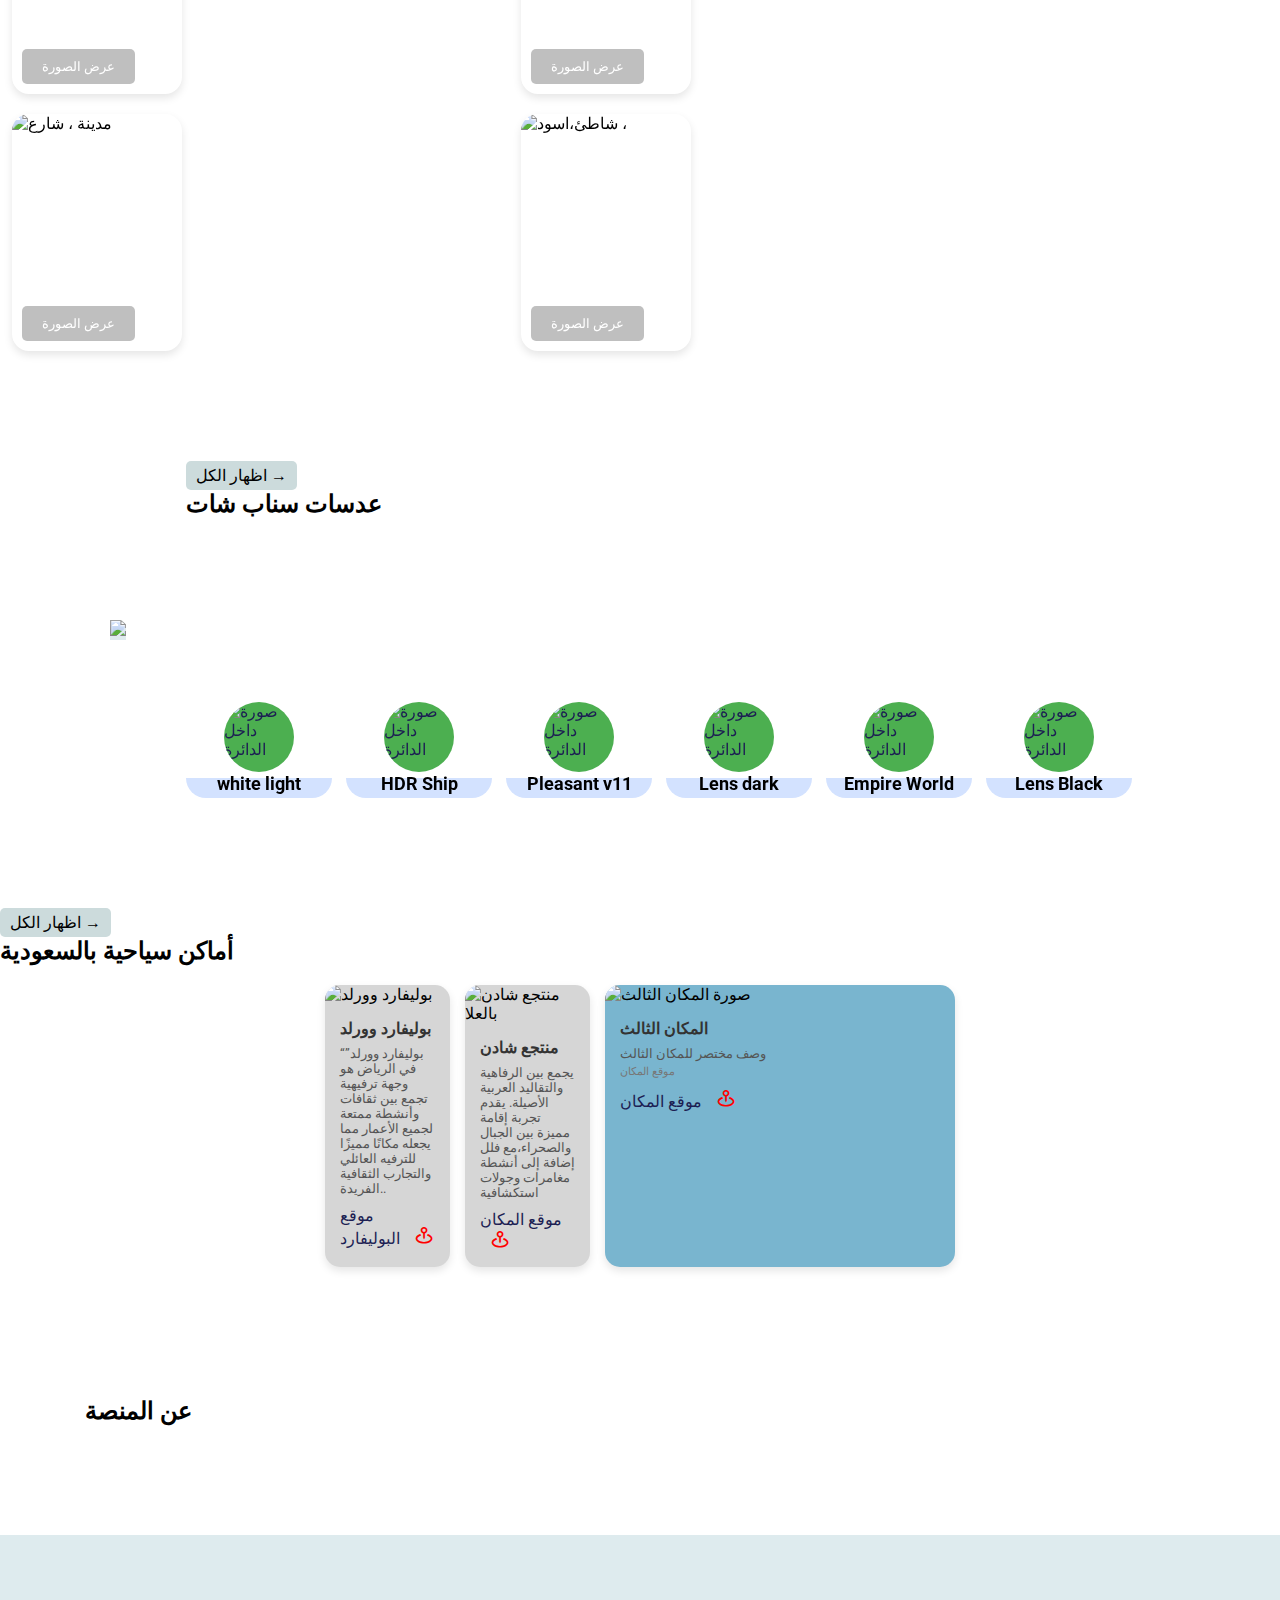
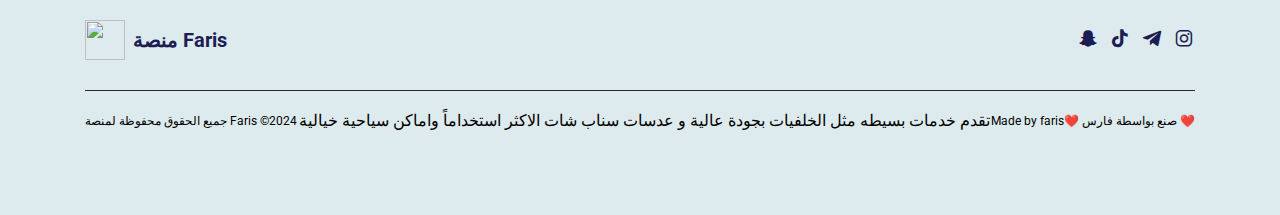
==== commit 68f000bc: "Update index.html" ====
--- a/index.html
+++ b/index.html
@@ -121,7 +121,7 @@
     <img src="https://up6.cc/2024/10/172792368968421.jpeg">
   </div>
     <div class="right">
-<a href="ملف.Html" class="more-btn">
+<a href="lens.Html" class="more-btn">
           اظهار الكل &#8594;
       </a>
       <h2>عدسات سناب شات</h2>
@@ -229,31 +229,7 @@
 <!-----------عن الموقع ------>
 <div class="feedback" id="feedback">
     <h2>عن المنصة</h2>
-  <!-- مربع عدد الزيارات -->
-  <div class="feedback-box">
-      <i class="fas fa-users"></i> <!-- أيقونة المستخدمين -->
-      <span id="visitCount">0</span> <!-- عداد الزيارات -->
-      <p>عدد الزيارات</p>
-  </div>
-
-  <!-- مربع عدد الذين قيموا الموقع -->
-  <div class="feedback-box">
-      <i class="fas fa-star"></i> <!-- أيقونة النجوم -->
-      <span id="ratingCount">0</span> <!-- عداد التقييمات -->
-      <p>عدد المقيّمين</p>
-  </div>
-
-  <!-- مربع التقييم بالنجوم -->
-  <div class="rating-box">
-      <div class="stars">
-          <i class="fas fa-star" id="star1"></i>
-          <i class="fas fa-star" id="star2"></i>
-          <i class="fas fa-star" id="star3"></i>
-          <i class="fas fa-star" id="star4"></i>
-          <i class="fas fa-star" id="star5"></i>
-      </div>
-      <button id="rateBtn">قيّم الموقع</button> <!-- زر التقييم -->
-  </div>
+ 
   </div>
    <link rel="stylesheet" href="https://cdnjs.cloudflare.com/ajax/libs/font-awesome/6.0.0-beta3/css/all.min.css">
   </div>
--- a/style.css
+++ b/style.css
@@ -768,6 +768,7 @@
         width: 100%;
     }
 }
+
 /* كود فلاتر سناب */ 
 .cards-container {
     display: flex;
@@ -818,15 +819,6 @@
     color: black;
 }
 /*كود عدد المستخدمين */
-.counter-container {
-    text-align: center;
-    background-color: #fff;
-    padding: 10px; /* تقليل المساحة الداخلية */
-    border-radius: 8px;
-    box-shadow: 0 4px 8px rgba(0, 0, 0, 0.1);
-    max-width: 200px; /* تحديد عرض أقصى للمربع */
-    margin: 0 auto; /* لتوسيط المربع في الصفحة */
-}
 
 h1 {
     font-size: 1.2em; /* تصغير حجم النص */
@@ -856,10 +848,44 @@
     font-size: 0.9em; /* تقليل حجم النص في الزر */
     cursor: pointer;
 }
-/*.<button id="resetButton">إعادة تعيين عدد الزيارات</button>.*/
-h2 {
-  text-align: center; /* توسيط النص */
-  font-size: 48px; /* تكبير حجم الخط */
-  margin-top: 20px; /* إضافة هوامش علوية */
-  margin-bottom: 20px; /* إضافة هوامش سفلية */
-}
+/*.<!-- زر إعادة التعيين -->
+<button id="resetBtn">إعادة التعيين</button>.*/
+.feedback-box, .rating-box {
+    border: 1px solid #ccc;
+    padding: 10px;
+    margin: 10px;
+    text-align: center;
+}
+
+.feedback-box i, .rating-box i {
+    font-size: 24px;
+    margin-bottom: 5px;
+}
+
+.stars i {
+    font-size: 24px;
+    cursor: pointer;
+}
+
+.stars i.selected {
+    color: gold;
+}
+
+#rateBtn {
+    background-color: #008CBA; /* لون الخلفية */
+    border: none; /* إزالة الحدود */
+    color: white; /* لون النص */
+    padding: 10px 20px; /* الحشوة */
+    text-align: center; /* محاذاة النص */
+    text-decoration: none; /* إزالة التزيين */
+    display: inline-block; /* عرض كتلة داخلية */
+    font-size: 16px; /* حجم الخط */
+    margin: 4px 2px; /* الهوامش */
+    cursor: pointer; /* مؤشر الفأرة */
+    border-radius: 12px; /* زوايا مستديرة */
+    transition: background-color 0.3s; /* تأثير الانتقال */
+}
+
+#rateBtn:hover {
+    background-color: #005f73; /* لون الخلفية عند التمرير */
+}
